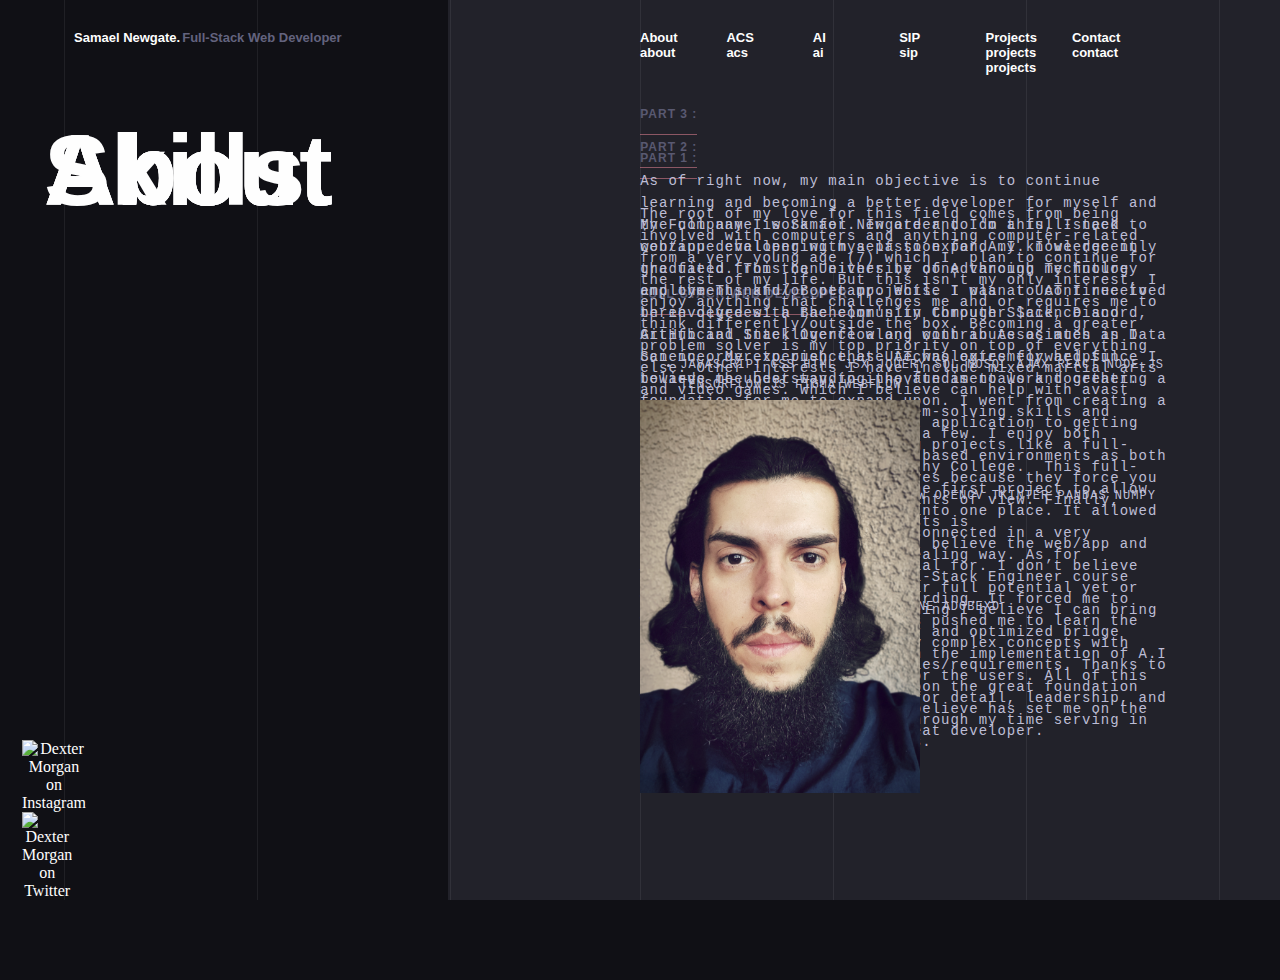
==== index.html @ 5f322eba "included portrait" ====
<!DOCTYPE html>
<!--  This site was created in Webflow. http://www.webflow.com  -->
<!--  Last Published: Tue Feb 18 2020 23:37:17 GMT+0000 (Coordinated Universal Time)  -->
<html data-wf-page="5e4ae31e409a2906c68fedc4" data-wf-site="5e4ae31e409a29417b8fedaf">
<head>
  <meta charset="utf-8">
  <title>About</title>
  <meta content="About" property="og:title">
  <meta content="width=device-width, initial-scale=1" name="viewport">
  <meta content="Webflow" name="generator">
  <link href="css/normalize.css" rel="stylesheet" type="text/css">
  <link href="css/webflow.css" rel="stylesheet" type="text/css">
  <link href="css/sip-portfolio-v1.webflow.css" rel="stylesheet" type="text/css">
  <script src="https://ajax.googleapis.com/ajax/libs/webfont/1.6.26/webfont.js" type="text/javascript"></script>
  <script type="text/javascript">WebFont.load({  google: {    families: ["Lato:100,100italic,300,300italic,400,400italic,700,700italic,900,900italic","Droid Sans:400,700","Inconsolata:400,700","Merriweather:300,300italic,400,400italic,700,700italic,900,900italic","Quicksand:300,regular,500,700","Kanit:regular,500,600,700,800,900"]  }});</script>
  <!-- [if lt IE 9]><script src="https://cdnjs.cloudflare.com/ajax/libs/html5shiv/3.7.3/html5shiv.min.js" type="text/javascript"></script><![endif] -->
  <script type="text/javascript">!function(o,c){var n=c.documentElement,t=" w-mod-";n.className+=t+"js",("ontouchstart"in o||o.DocumentTouch&&c instanceof DocumentTouch)&&(n.className+=t+"touch")}(window,document);</script>
  <link href="images/favicon.png" rel="shortcut icon" type="image/x-icon">
  <link href="images/webclip.png" rel="apple-touch-icon">
</head>
<body>
  <div class="mobile-navigation-wrapper">
    <div class="mobile-header">
      <div class="logo-text"><span class="logo-text-span"></span>Samael Newgate</div>
      <div class="mobile-nav-wrapper">
        <div class="menu-heading-wrapper">
          <div data-w-id="c833a7e4-02f0-eec0-d9ff-ecccfc388c14" class="menu-text">Menu<br>Close</div>
          <div data-w-id="c833a7e4-02f0-eec0-d9ff-ecccfc388c18" class="icon-bar-wrapper">
            <div class="icon-bar _1"></div>
            <div data-w-id="c833a7e4-02f0-eec0-d9ff-ecccfc388c1a" class="icon-bar _2"></div>
            <div class="icon-bar _3"></div>
          </div>
        </div>
      </div>
    </div>
    <div data-w-id="c833a7e4-02f0-eec0-d9ff-ecccfc388c1c" class="mobile-nav">
      <ul id="w-node-ecccfc388c1d-fc388c0d" class="mobile-ul w-list-unstyled">
        <li data-w-id="c833a7e4-02f0-eec0-d9ff-ecccfc388c21" class="mobile-li"><a href="index.html" class="mobile-nav-link w--current">About</a></li>
        <li class="mobile-li"><a href="old-home.html" class="mobile-nav-link">Projects</a></li>
        <li data-w-id="c833a7e4-02f0-eec0-d9ff-ecccfc388c24" class="mobile-li"><a href="contact.html" class="mobile-nav-link">Contact</a></li>
      </ul>
    </div>
  </div>
  <div data-w-id="5a981d93-2683-11e3-f0e1-9abe5ddc53b0" class="bg-dark"></div>
  <div class="header">
    <div class="logo">
      <div class="logo-text"><a href="old-home.html">Samael Newgate.<span class="logo-text-span">Full-Stack Web Developer</span></a></div>
    </div>
    <div class="nav">
      <div class="nav-item-width">
        <a href="index.html" class="nav-item w-inline-block w--current">
          <div class="nav-link">About<br>about</div>
        </a>
      </div>
      <div class="nav-item-width">
        <a href="acs.html" class="nav-item w-inline-block">
          <div class="nav-link">ACS <br>acs</div>
        </a>
      </div>
      <div class="nav-item-width">
        <a href="ai.html" class="nav-item w-inline-block">
          <div class="nav-link">AI<br>ai</div>
        </a>
      </div>
      <div class="nav-item-width">
        <a href="sip.html" class="nav-item w-inline-block">
          <div class="nav-link">SIP<br>sip</div>
        </a>
      </div>
      <div class="nav-item-width">
        <a href="projects.html" class="nav-item w-inline-block">
          <div class="nav-link">Projects<br>projects<br>projects</div>
        </a>
      </div>
      <div class="nav-item-width">
        <a href="contact.html" class="nav-item w-inline-block">
          <div class="nav-link">Contact<br>contact</div>
        </a>
      </div>
    </div>
  </div>
  <div class="flex-container-2">
    <div data-w-id="995d7651-2796-ded3-a4c4-e663a4718e78" class="flex-col-wide-border _1">
      <div class="social-icons"><a href="https://github.com/samnewga" target="_blank" class="social-link w-inline-block"><img src="images/github-white-icon.png" width="18" height="18" alt="Dexter Morgan on Instagram" class="social-icon"></a><a href="https://www.linkedin.com/in/samael-newgate-82244717b/" target="_blank" class="social-link w-inline-block"><img src="images/white-linkedin-icon.png" width="18" height="18" alt="Dexter Morgan on Twitter" class="social-icon"></a></div>
    </div>
    <div data-w-id="995d7651-2796-ded3-a4c4-e663a4718e7d" class="flex-col-wide-border"></div>
    <div data-w-id="995d7651-2796-ded3-a4c4-e663a4718e7e" class="flex-col-wide-border"></div>
  </div>
  <div class="flex-container">
    <div data-w-id="ffeeb604-f14f-6ff2-2240-3b60ed5a5cdc" class="flex-column-wide first"></div>
    <div data-w-id="ffeeb604-f14f-6ff2-2240-3b60ed5a5cdd" class="flex-column-wide"></div>
    <div data-w-id="ffeeb604-f14f-6ff2-2240-3b60ed5a5cde" class="flex-column-wide"></div>
    <div data-w-id="ffeeb604-f14f-6ff2-2240-3b60ed5a5cdf" class="flex-column-wide"></div>
    <div data-w-id="ffeeb604-f14f-6ff2-2240-3b60ed5a5ce0" class="flex-column-wide"></div>
    <div data-w-id="ffeeb604-f14f-6ff2-2240-3b60ed5a5ce1" class="flex-column-wide"></div>
    <div data-w-id="ffeeb604-f14f-6ff2-2240-3b60ed5a5ce2" class="flex-column-wide"></div>
    <div data-w-id="ffeeb604-f14f-6ff2-2240-3b60ed5a5ce3" class="flex-column-wide last"></div>
  </div>
  <div data-animation="cross" data-easing="ease-in-out" data-disable-swipe="1" data-duration="300" data-infinite="1" class="slider w-slider">
    <div class="w-slider-mask">
      <div class="slide w-slide">
        <div class="flex">
          <div class="main-heading-wrapper">
            <h1 class="main-heading">Skills</h1>
          </div>
          <div class="slice-wrapper">
            <div class="img-container-1">
              <div class="image11"></div>
            </div>
            <div class="img-container-2">
              <div class="image12"></div>
            </div>
            <div class="img-container-3">
              <div class="image13"></div>
            </div>
          </div>
          <div class="text-wrapper">
            <div class="details-wrapper">
              <h2 class="about-text-heading">FULL-STACK WEB DEVELOPER</h2>
              <ul class="about-list w-list-unstyled">
                <li class="list-item">javascript css html jsx jqUERY SQL NOSQL AJAX REACT NODE.JS TENSORFLOW.JS FIGMA WEBFLOW<span class="about-list-span"></span></li>
              </ul>
              <h2 class="about-text-heading">ARTIFICIAL INTELLIGENCE :</h2>
              <ul class="about-list w-list-unstyled">
                <li>python scikit-learn tensorflow opencv tkinter pandas numpy<span class="about-list-span"></span></li>
              </ul>
              <h2 class="about-text-heading">MOBILE APP DEVELOPER :</h2>
              <ul class="about-list w-list-unstyled">
                <li>flutter dart firebase firestone adobexd</li>
              </ul>
            </div>
          </div>
        </div>
      </div>
      <div class="slide w-slide">
        <div class="flex">
          <div class="main-heading-wrapper">
            <h1 class="main-heading">About</h1>
          </div>
          <div class="slice-wrapper">
            <div class="img-container-1">
              <div class="image21"></div>
            </div>
            <div class="img-container-2">
              <div class="image22"></div>
            </div>
            <div class="img-container-3">
              <div class="image23"></div>
            </div>
          </div>
          <div class="text-wrapper">
            <div class="details-wrapper">
              <h2 class="about-text-heading">PART 1 :</h2>
              <p class="details">My Full name is Samael Newgate and I&#x27;m a full-stack web/app developer with a passion for A.I. I&#x27;ve recently graduated from the University of Advancing Technology and the Thinkful Bootcamp. While I was at UAT I received three degrees: a Bachelor&#x27;s in Computer Science and Artificial Intelligence along with an Associates in Data Science. My experience at UAT was extremely helpful towards me understanding the fundamentals and creating a foundation for me to expand upon. I went from creating a very basic console log project application to getting the opportunity to work on big projects like a full-stack framework for a Neuropathy College.  This full-stack framework project was the first project to allow me to bring all my knowledge into one place. It allowed me to finally see everything connected in a very professional and visually appealing way. As for Thinkful, I completed the Full-Stack Engineer course which was challenging yet rewarding. It forced me to work at a very fast pace. This pushed me to learn the basic concepts along with very complex concepts with short deadlines and strict rules/requirements. Thanks to this, I was able to develop upon the great foundation UAT helped me create.Which I believe has set me on the perfect track to grow as a great developer.</p>
            </div>
            <div class="services-flex"></div>
          </div>
        </div>
      </div>
      <div class="slide w-slide">
        <div class="flex">
          <div class="main-heading-wrapper">
            <h1 class="main-heading">About</h1>
          </div>
          <div class="slice-wrapper">
            <div class="img-container-1">
              <div class="image31"></div>
            </div>
            <div class="img-container-2">
              <div class="image32"></div>
            </div>
            <div class="img-container-3">
              <div class="image33"></div>
            </div>
          </div>
          <div class="text-wrapper">
            <div class="details-wrapper">
              <h2 class="about-text-heading">PART 2 :</h2>
              <p class="details">The root of my love for this field comes from being involved with computers and anything computer-related from a very young age (7) which I  plan to continue for the rest of my life. But this isn&#x27;t my only interest, I enjoy anything that challenges me and or requires me to think differently/outside the box. Becoming a greater problem solver is my top priority on top of everything else. Other interests I have include mixed martial arts and video games. Which I believe can help with avast majority of things like problem-solving skills and decision making, just to name a few. I enjoy both individually working and team-based environments as both are equally important in my eyes because they force you to function from different points of view. Finally, another one of my main interests is innovation/uniqueness. Which I believe the web/app and A.I. field have a huge potential for. I don’t believe those fields have reached their full potential yet or are even close. This is something I believe I can bring to the table.Finding an easier and optimized bridge between websites and apps with the implementation of A.I to produce a better product for the users. All of this wrapped with great attention for detail, leadership, and professionalism I developed through my time serving in the United States Marine Corps. </p>
            </div>
            <div class="services-flex"></div>
          </div>
        </div>
      </div>
      <div class="slide w-slide">
        <div class="flex">
          <div class="main-heading-wrapper">
            <h1 class="main-heading">About</h1>
          </div>
          <div class="slice-wrapper">
            <div class="img-container-1">
              <div class="image41"></div>
            </div>
            <div class="img-container-2">
              <div class="image42"></div>
            </div>
            <div class="img-container-3">
              <div class="image43"></div>
            </div>
          </div>
          <div class="text-wrapper">
            <div class="details-wrapper">
              <h2 class="about-text-heading">PART 3 :</h2>
              <p class="details">As of right now, my main objective is to continue learning and becoming a better developer for myself and the company I work for. In order to do this, I need to continue challenging myself to expand my knowledge in the field. This can either be done through my future employments and/or pet projects. I plan to continue to be involved with the community through Slack, Discord, GitHub and Stack Overflow and contribute as much as I can in order to push these technologies forward since I believe the best way to innovate is to work together.</p><img src="images/INimagesmall.png" width="280" height="393" srcset="images/INimagesmall.png 500w, images/INimagesmall.png 777w" sizes="(max-width: 479px) 84vw, 280px" alt=""></div>
            <div class="services-flex"></div>
          </div>
        </div>
      </div>
    </div>
    <div style="-webkit-transform:translate3d(-30PX, 0PX, 0) scale3d(1, 1, 1) rotateX(0) rotateY(0) rotateZ(0) skew(0, 0);-moz-transform:translate3d(-30PX, 0PX, 0) scale3d(1, 1, 1) rotateX(0) rotateY(0) rotateZ(0) skew(0, 0);-ms-transform:translate3d(-30PX, 0PX, 0) scale3d(1, 1, 1) rotateX(0) rotateY(0) rotateZ(0) skew(0, 0);transform:translate3d(-30PX, 0PX, 0) scale3d(1, 1, 1) rotateX(0) rotateY(0) rotateZ(0) skew(0, 0);opacity:0" class="left-arrow w-slider-arrow-left">
      <div class="left-arrow-wrapper">
        <div class="left-icon"></div>
      </div>
    </div>
    <div style="-webkit-transform:translate3d(-30PX, 0, 0) scale3d(1, 1, 1) rotateX(0) rotateY(0) rotateZ(0) skew(0, 0);-moz-transform:translate3d(-30PX, 0, 0) scale3d(1, 1, 1) rotateX(0) rotateY(0) rotateZ(0) skew(0, 0);-ms-transform:translate3d(-30PX, 0, 0) scale3d(1, 1, 1) rotateX(0) rotateY(0) rotateZ(0) skew(0, 0);transform:translate3d(-30PX, 0, 0) scale3d(1, 1, 1) rotateX(0) rotateY(0) rotateZ(0) skew(0, 0);opacity:0" class="right-arrow w-slider-arrow-right">
      <div class="right-arrow-wrapper">
        <div class="right-icon"></div>
      </div>
    </div>
    <div class="slide-nav-2 w-slider-nav w-round"></div>
  </div>
  <script src="https://d3e54v103j8qbb.cloudfront.net/js/jquery-3.4.1.min.220afd743d.js" type="text/javascript" integrity="sha256-CSXorXvZcTkaix6Yvo6HppcZGetbYMGWSFlBw8HfCJo=" crossorigin="anonymous"></script>
  <script src="js/webflow.js" type="text/javascript"></script>
  <!-- [if lte IE 9]><script src="https://cdnjs.cloudflare.com/ajax/libs/placeholders/3.0.2/placeholders.min.js"></script><![endif] -->
</body>
</html>
---- css/sip-portfolio-v1.webflow.css ----
body {
  background-color: #101015;
}

h1 {
  font-family: Lato, sans-serif;
  color: #fefefe;
  font-size: 100px;
  line-height: 100px;
  font-weight: 900;
  letter-spacing: 0px;
}

h2 {
  margin-top: 0px;
  margin-bottom: 0px;
  font-family: 'Droid Sans', sans-serif;
  color: #bdbdd5;
  font-size: 0.75rem;
  line-height: 20px;
  font-weight: 700;
  letter-spacing: 1px;
}

h3 {
  margin-top: 3px;
  margin-bottom: 0px;
  font-family: 'Droid Sans', sans-serif;
  color: #595971;
  font-size: 0.625rem;
  line-height: 20px;
  font-weight: 700;
  letter-spacing: 1px;
}

h4 {
  display: inline-block;
  margin-top: 3px;
  margin-bottom: 0px;
  color: #595971;
  font-size: 0.625rem;
  line-height: 20px;
  font-weight: 700;
}

h5 {
  display: inline-block;
  font-family: Inconsolata, monospace;
  color: #bdbdd5;
  font-size: 14px;
  line-height: 20px;
  font-weight: 700;
}

p {
  margin-top: 50px;
  margin-bottom: 10px;
  font-family: Inconsolata, monospace;
  color: #bdbdd5;
  font-size: 14px;
  line-height: 22px;
  letter-spacing: 1px;
}

a {
  color: #fefefe;
  text-decoration: none;
}

ul {
  margin-top: 0px;
  margin-bottom: 10px;
  padding-left: 40px;
}

li {
  margin-bottom: 6px;
  font-family: Inconsolata, monospace;
  color: #bfbfd8;
  font-size: 12px;
  line-height: 20px;
  letter-spacing: 1px;
  text-transform: uppercase;
}

.flex-column-wide {
  position: relative;
  z-index: 0;
  width: 15%;
  -webkit-box-flex: 0;
  -webkit-flex: 0 0 15%;
  -ms-flex: 0 0 15%;
  flex: 0 0 15%;
  border-right: 1px solid hsla(0, 0%, 100%, 0.07);
  background-color: #22222a;
}

.flex-column-wide.first {
  -webkit-flex-basis: 5%;
  -ms-flex-preferred-size: 5%;
  flex-basis: 5%;
  border-right-color: hsla(0, 0%, 100%, 0.07);
  background-color: #22222a;
}

.flex-column-wide.last {
  -webkit-flex-basis: 5%;
  -ms-flex-preferred-size: 5%;
  flex-basis: 5%;
  border-right: 0px none transparent;
}

.utility-page-wrap {
  display: -webkit-box;
  display: -webkit-flex;
  display: -ms-flexbox;
  display: flex;
  width: 100vw;
  height: 100vh;
  max-height: 100%;
  max-width: 100%;
  -webkit-box-pack: center;
  -webkit-justify-content: center;
  -ms-flex-pack: center;
  justify-content: center;
  -webkit-box-align: center;
  -webkit-align-items: center;
  -ms-flex-align: center;
  align-items: center;
}

.utility-page-content {
  display: -webkit-box;
  display: -webkit-flex;
  display: -ms-flexbox;
  display: flex;
  width: 260px;
  -webkit-box-orient: vertical;
  -webkit-box-direction: normal;
  -webkit-flex-direction: column;
  -ms-flex-direction: column;
  flex-direction: column;
  text-align: center;
}

.social-icons {
  position: absolute;
  left: 0px;
  right: 0px;
  bottom: 0px;
  display: block;
  width: 20px;
  height: auto;
  margin-right: auto;
  margin-left: auto;
  text-align: center;
}

.social-icon {
  width: 30px;
  color: #fefefe;
}

.header {
  position: absolute;
  left: 0px;
  top: 0px;
  right: 0px;
  z-index: 10;
  display: -webkit-box;
  display: -webkit-flex;
  display: -ms-flexbox;
  display: flex;
  width: 90%;
  height: auto;
  margin-right: auto;
  margin-left: auto;
  padding-top: 30px;
  padding-bottom: 30px;
}

.logo {
  -webkit-flex-shrink: 0;
  -ms-flex-negative: 0;
  flex-shrink: 0;
  -webkit-flex-basis: 50%;
  -ms-flex-preferred-size: 50%;
  flex-basis: 50%;
}

.logo-text {
  margin-left: 10px;
  padding-left: 0px;
  font-family: Quicksand, sans-serif;
  color: #fff;
  font-size: 13px;
  font-weight: 700;
}

.nav {
  display: -webkit-box;
  display: -webkit-flex;
  display: -ms-flexbox;
  display: flex;
  -webkit-flex-shrink: 0;
  -ms-flex-negative: 0;
  flex-shrink: 0;
  -webkit-flex-basis: 50%;
  -ms-flex-preferred-size: 50%;
  flex-basis: 50%;
}

.nav-item {
  position: relative;
  z-index: 1;
  overflow: hidden;
  width: auto;
  height: 20px;
  -webkit-flex-shrink: 0;
  -ms-flex-negative: 0;
  flex-shrink: 0;
  -webkit-flex-basis: 33.33%;
  -ms-flex-preferred-size: 33.33%;
  flex-basis: 33.33%;
  text-decoration: none;
}

.nav-item.w--current {
  padding-right: 4.5px;
  color: #fefefe;
}

.nav-link {
  width: auto;
  height: 40px;
  font-family: Quicksand, sans-serif;
  color: #fefefe;
  font-size: 13px;
  font-weight: 700;
}

.logo-text-span {
  margin-left: 2px;
  color: #63637e;
}

.nav-item-width {
  -webkit-flex-shrink: 0;
  -ms-flex-negative: 0;
  flex-shrink: 0;
  -webkit-flex-basis: 15%;
  -ms-flex-preferred-size: 15%;
  flex-basis: 15%;
  -webkit-transform: skew(0deg, 0deg);
  -ms-transform: skew(0deg, 0deg);
  transform: skew(0deg, 0deg);
  -webkit-transition: opacity 200ms ease;
  transition: opacity 200ms ease;
}

.flex {
  position: absolute;
  left: 0px;
  top: 0px;
  right: 0px;
  display: -webkit-box;
  display: -webkit-flex;
  display: -ms-flexbox;
  display: flex;
  width: 90%;
  height: 100vh;
  margin-right: auto;
  margin-left: auto;
}

.slice-wrapper {
  position: relative;
  z-index: 2;
  display: -webkit-box;
  display: -webkit-flex;
  display: -ms-flexbox;
  display: flex;
  overflow: hidden;
  margin-top: 80px;
  -webkit-flex-shrink: 0;
  -ms-flex-negative: 0;
  flex-shrink: 0;
  -webkit-flex-basis: 41.67%;
  -ms-flex-preferred-size: 41.67%;
  flex-basis: 41.67%;
}

.text-wrapper {
  position: relative;
  display: -webkit-box;
  display: -webkit-flex;
  display: -ms-flexbox;
  display: flex;
  height: 100vh;
  -webkit-box-orient: vertical;
  -webkit-box-direction: normal;
  -webkit-flex-direction: column;
  -ms-flex-direction: column;
  flex-direction: column;
  -webkit-box-pack: center;
  -webkit-justify-content: center;
  -ms-flex-pack: center;
  justify-content: center;
  -webkit-box-align: start;
  -webkit-align-items: flex-start;
  -ms-flex-align: start;
  align-items: flex-start;
  -webkit-align-self: stretch;
  -ms-flex-item-align: stretch;
  align-self: stretch;
  -webkit-box-flex: 0;
  -webkit-flex: 0 0 63.73%;
  -ms-flex: 0 0 63.73%;
  flex: 0 0 63.73%;
}

.img-container-2 {
  position: relative;
  overflow: hidden;
  -webkit-flex-shrink: 0;
  -ms-flex-negative: 0;
  flex-shrink: 0;
  -webkit-flex-basis: 30%;
  -ms-flex-preferred-size: 30%;
  flex-basis: 30%;
}

.s1-img-slice-1 {
  position: absolute;
  left: -100%;
  top: 0px;
  bottom: 0px;
  width: 500%;
  height: 100vh;
  background-image: url('../images/4img_project_1.jpg');
  background-position: 0px 0px;
  background-size: cover;
  background-repeat: no-repeat;
}

.main-heading-wrapper {
  position: absolute;
  left: -20px;
  top: 80px;
  z-index: 3;
  display: -webkit-box;
  display: -webkit-flex;
  display: -ms-flexbox;
  display: flex;
  width: 500px;
  height: 100vh;
  -webkit-box-orient: vertical;
  -webkit-box-direction: normal;
  -webkit-flex-direction: column;
  -ms-flex-direction: column;
  flex-direction: column;
  -webkit-box-pack: center;
  -webkit-justify-content: center;
  -ms-flex-pack: center;
  justify-content: center;
  -webkit-box-align: center;
  -webkit-align-items: center;
  -ms-flex-align: center;
  align-items: center;
}

.main-heading {
  display: -webkit-box;
  display: -webkit-flex;
  display: -ms-flexbox;
  display: flex;
  width: 500px;
  margin-top: -144%;
  margin-bottom: 0px;
  font-family: Lato, sans-serif;
  color: #fefefe;
  font-size: 100px;
  line-height: 100px;
  font-weight: 900;
}

.details-wrapper {
  width: 533px;
  height: auto;
  margin-left: 13.1%;
}

.client-name-span {
  display: inline-block;
  -webkit-flex-basis: 160px;
  -ms-flex-preferred-size: 160px;
  flex-basis: 160px;
  color: #bdbdd5;
}

.project-type {
  font-family: 'Droid Sans', sans-serif;
  color: #595971;
  letter-spacing: 1px;
}

.client-name {
  font-family: 'Droid Sans', sans-serif;
  color: #595971;
  font-size: 0.625rem;
  letter-spacing: 1px;
}

.project-year {
  margin-top: 8%;
  font-family: 'Droid Sans', sans-serif;
  color: #bdbdd5;
  letter-spacing: 1px;
}

.arrow-on-hover-base {
  position: absolute;
  top: 0px;
  right: 0px;
  bottom: 0px;
  display: -webkit-box;
  display: -webkit-flex;
  display: -ms-flexbox;
  display: flex;
  overflow: hidden;
  width: 95px;
  height: 30px;
  -webkit-box-pack: center;
  -webkit-justify-content: center;
  -ms-flex-pack: center;
  justify-content: center;
  -webkit-box-align: center;
  -webkit-align-items: center;
  -ms-flex-align: center;
  align-items: center;
}

.link-text {
  position: absolute;
  left: 0px;
  top: 0px;
  bottom: 0px;
  display: block;
  width: 95px;
  height: 30px;
  background-color: #22222a;
  -webkit-transition: opacity 200ms ease;
  transition: opacity 200ms ease;
  font-family: 'Droid Sans', sans-serif;
  color: #d6cfcf;
  font-size: 13px;
  line-height: 27px;
  font-weight: 700;
}

.arrow-on-hover-clone {
  position: absolute;
  left: 0px;
  top: 0px;
  bottom: 0px;
  display: -webkit-box;
  display: -webkit-flex;
  display: -ms-flexbox;
  display: flex;
  width: 95px;
  height: 30px;
  -webkit-box-pack: center;
  -webkit-justify-content: center;
  -ms-flex-pack: center;
  justify-content: center;
  -webkit-box-align: center;
  -webkit-align-items: center;
  -ms-flex-align: center;
  align-items: center;
}

.arrow-base {
  position: absolute;
}

.details-link {
  position: relative;
  display: block;
  width: 190px;
  height: 30px;
  margin-top: 50px;
  font-size: 14px;
}

.details {
  margin-top: 15px;
  color: #bdbdd5;
  letter-spacing: 1px;
}

.flex-container {
  position: absolute;
  left: 0px;
  top: 0px;
  right: 0px;
  bottom: 0px;
  z-index: 0;
  display: -webkit-box;
  display: -webkit-flex;
  display: -ms-flexbox;
  display: flex;
  overflow: hidden;
  height: 100%;
  margin-right: auto;
  margin-left: auto;
  -webkit-box-pack: center;
  -webkit-justify-content: center;
  -ms-flex-pack: center;
  justify-content: center;
  -webkit-box-align: stretch;
  -webkit-align-items: stretch;
  -ms-flex-align: stretch;
  align-items: stretch;
  background-color: transparent;
}

.flex-container-2 {
  position: absolute;
  left: 0px;
  top: 0px;
  z-index: 3;
  display: -webkit-box;
  display: -webkit-flex;
  display: -ms-flexbox;
  display: flex;
  width: 35%;
  height: 100%;
  background-color: transparent;
}

.flex-col-wide-border {
  -webkit-flex-shrink: 0;
  -ms-flex-negative: 0;
  flex-shrink: 0;
  -webkit-flex-basis: 42.86%;
  -ms-flex-preferred-size: 42.86%;
  flex-basis: 42.86%;
  border-right: 1px solid hsla(0, 0%, 100%, 0.07);
  background-color: transparent;
}

.flex-col-wide-border._1 {
  position: relative;
  -webkit-flex-basis: 14.29%;
  -ms-flex-preferred-size: 14.29%;
  flex-basis: 14.29%;
  border-right-color: hsla(0, 0%, 100%, 0.07);
}

.bg-dark {
  position: absolute;
  left: 0px;
  top: 0px;
  z-index: 1;
  width: 35%;
  height: 100vh;
  background-color: #101015;
}

.details-bold {
  width: 100%;
  margin-top: 20px;
  font-family: Inconsolata, monospace;
  color: #bdbdd5;
  font-size: 14px;
  font-weight: 700;
}

.left-arrow {
  position: fixed;
  top: 0px;
  right: 5%;
  bottom: -87%;
  display: -webkit-box;
  display: -webkit-flex;
  display: -ms-flexbox;
  display: flex;
  width: 5%;
  height: 13%;
  margin-top: auto;
  margin-right: 0px;
  margin-bottom: auto;
  padding-top: 0px;
  padding-bottom: 0px;
  -webkit-box-orient: horizontal;
  -webkit-box-direction: normal;
  -webkit-flex-direction: row;
  -ms-flex-direction: row;
  flex-direction: row;
  -webkit-box-pack: center;
  -webkit-justify-content: center;
  -ms-flex-pack: center;
  justify-content: center;
  -webkit-box-align: center;
  -webkit-align-items: center;
  -ms-flex-align: center;
  align-items: center;
}

.right-arrow {
  position: fixed;
  top: 87%;
  right: 0%;
  bottom: 0px;
  display: -webkit-box;
  display: -webkit-flex;
  display: -ms-flexbox;
  display: flex;
  width: 5%;
  height: 13%;
  margin-top: auto;
  margin-bottom: auto;
  -webkit-box-pack: center;
  -webkit-justify-content: center;
  -ms-flex-pack: center;
  justify-content: center;
  -webkit-box-align: center;
  -webkit-align-items: center;
  -ms-flex-align: center;
  align-items: center;
}

.slider {
  z-index: 2;
  height: 100vh;
  background-color: transparent;
}

.mask {
  height: 100vh;
}

.slide-nav {
  position: absolute;
  right: 0px;
  bottom: 0px;
  display: none;
  overflow: hidden;
  width: 5%;
  height: 100vh;
  margin-top: 0px;
  margin-right: 0px;
  margin-bottom: 0px;
  -webkit-box-orient: vertical;
  -webkit-box-direction: normal;
  -webkit-flex-direction: column;
  -ms-flex-direction: column;
  flex-direction: column;
  -webkit-box-pack: center;
  -webkit-justify-content: center;
  -ms-flex-pack: center;
  justify-content: center;
  -webkit-box-align: start;
  -webkit-align-items: flex-start;
  -ms-flex-align: start;
  align-items: flex-start;
}

.s1-img-slice-2 {
  position: absolute;
  left: -200%;
  top: 0px;
  bottom: 0px;
  width: 500%;
  height: 100vh;
  background-image: url('../images/4img_project_1.jpg');
  background-position: 0px 0px;
  background-size: cover;
  background-repeat: no-repeat;
}

.s1-img-slice-3 {
  position: absolute;
  left: -300%;
  top: 0px;
  bottom: 0px;
  width: 500%;
  height: 100vh;
  background-image: url('../images/4img_project_1.jpg');
  background-position: 0px 0px;
  background-size: cover;
  background-repeat: no-repeat;
}

.sipimage11 {
  position: absolute;
  left: -100%;
  top: 0px;
  bottom: 0px;
  width: 500%;
  height: 100vh;
  background-image: url('../images/sipportfolio1.png');
  background-position: 0px 0px;
  background-size: cover;
  background-repeat: no-repeat;
}

.sipimage12 {
  position: absolute;
  left: -200%;
  top: 0px;
  bottom: 0px;
  width: 500%;
  height: 100vh;
  background-image: url('../images/sipportfolio1.png');
  background-position: 0px 0px;
  background-size: cover;
  background-repeat: no-repeat;
}

.sipimage13 {
  position: absolute;
  left: -300%;
  top: 0px;
  bottom: 0px;
  width: 500%;
  height: 100vh;
  background-image: url('../images/sipportfolio1.png');
  background-position: 0px 0px;
  background-size: cover;
  background-repeat: no-repeat;
}

.s3-img-slice-1 {
  position: absolute;
  left: -100%;
  top: 0px;
  bottom: 0px;
  width: 500%;
  height: 100vh;
  background-image: url('../images/4img_project_1.jpg');
  background-position: 0px 0px;
  background-size: cover;
  background-repeat: no-repeat;
}

.s3-img-slice-2 {
  position: absolute;
  left: -200%;
  top: 0px;
  bottom: 0px;
  width: 500%;
  height: 100vh;
  background-image: url('../images/4img_project_1.jpg');
  background-position: 0px 0px;
  background-size: cover;
  background-repeat: no-repeat;
}

.s3-img-slice-3 {
  position: absolute;
  left: -300%;
  top: 0px;
  bottom: 0px;
  width: 500%;
  height: 100vh;
  background-image: url('../images/4img_project_1.jpg');
  background-position: 0px 0px;
  background-size: cover;
  background-repeat: no-repeat;
}

.image21 {
  position: absolute;
  left: -100%;
  top: 0px;
  bottom: 0px;
  width: 500%;
  height: 100vh;
  background-image: url('../images/15img_contact_1.jpg');
  background-position: 0% 0%;
  background-repeat: no-repeat;
}

.image22 {
  position: absolute;
  left: -200%;
  top: 0px;
  bottom: 0px;
  width: 500%;
  height: 100vh;
  background-image: url('../images/15img_contact_1.jpg');
  background-position: 0px 0px;
  background-repeat: no-repeat;
}

.image23 {
  position: absolute;
  left: -300%;
  top: 0px;
  bottom: 0px;
  width: 500%;
  height: 100vh;
  background-image: url('../images/15img_contact_1.jpg');
  background-position: 0px 0px;
}

.services-flex {
  display: -webkit-box;
  display: -webkit-flex;
  display: -ms-flexbox;
  display: flex;
  width: 78.5%;
  margin-top: 10px;
  margin-left: 13.1%;
}

.servies-block-one {
  -webkit-flex-shrink: 0;
  -ms-flex-negative: 0;
  flex-shrink: 0;
  -webkit-flex-basis: 33.33%;
  -ms-flex-preferred-size: 33.33%;
  flex-basis: 33.33%;
  font-family: Inconsolata, monospace;
  color: #bdbdd5;
  font-size: 0.75rem;
  line-height: 25px;
  font-weight: 700;
  letter-spacing: 1px;
  text-transform: uppercase;
}

.slide-nav-2 {
  position: absolute;
  right: 0px;
  bottom: 0px;
  display: none;
  overflow: hidden;
  width: 5%;
  height: 100vh;
  margin-top: 0px;
  margin-right: 0px;
  -webkit-box-orient: vertical;
  -webkit-box-direction: normal;
  -webkit-flex-direction: column;
  -ms-flex-direction: column;
  flex-direction: column;
  -webkit-box-pack: center;
  -webkit-justify-content: center;
  -ms-flex-pack: center;
  justify-content: center;
  -webkit-box-align: start;
  -webkit-align-items: flex-start;
  -ms-flex-align: start;
  align-items: flex-start;
}

.image11 {
  position: absolute;
  left: -100%;
  top: 0px;
  bottom: 0px;
  width: 500%;
  height: 100vh;
  background-image: url('../images/13img_about_slide_2.jpg');
  background-position: 0px 0px;
  background-size: cover;
  background-repeat: no-repeat;
}

.image12 {
  position: absolute;
  left: -200%;
  top: 0px;
  bottom: 0px;
  width: 500%;
  height: 100vh;
  background-image: url('../images/13img_about_slide_2.jpg');
  background-position: 0px 0px;
  background-size: cover;
  background-repeat: no-repeat;
}

.image13 {
  position: absolute;
  left: -300%;
  top: 0px;
  bottom: 0px;
  width: 500%;
  height: 100vh;
  background-image: url('../images/13img_about_slide_2.jpg');
  background-position: 0px 0px;
  background-size: cover;
}

.about-list {
  margin-top: 20px;
  font-family: Merriweather, serif;
  color: #f68b9d;
}

.list-item {
  color: #bfbfd8;
}

.about-list-span {
  color: #fff;
}

.abt-s3-img-slice-1 {
  position: absolute;
  left: -100%;
  top: 0px;
  width: 500%;
  height: 100vh;
  background-image: url('../images/14img_about_slide_3.jpg');
  background-position: 0px 0px;
  background-size: cover;
  background-repeat: no-repeat;
}

.abt-s3-img-slice-2 {
  position: absolute;
  left: -200%;
  width: 500%;
  height: 100vh;
  background-image: url('../images/14img_about_slide_3.jpg');
  background-position: 0px 0px;
  background-size: cover;
  background-repeat: no-repeat;
}

.abt-s3-img-slice-3 {
  position: absolute;
  left: -300%;
  width: 500%;
  height: 100vh;
  background-image: url('../images/14img_about_slide_3.jpg');
  background-position: 0px 0px;
  background-size: cover;
  background-repeat: no-repeat;
}

.contact-img-slice-1 {
  position: absolute;
  left: -100%;
  top: 0px;
  bottom: 0px;
  width: 500%;
  height: 100vh;
  background-image: url('../images/15img_contact_1.jpg');
  background-position: 0px 0px;
  background-size: cover;
  background-repeat: no-repeat;
}

.contact-img-slice-2 {
  position: absolute;
  left: -200%;
  top: 0px;
  bottom: 0px;
  width: 500%;
  height: 100vh;
  background-image: url('../images/15img_contact_1.jpg');
  background-position: 0px 0px;
  background-size: cover;
  background-repeat: no-repeat;
}

.contact-img-slice-3 {
  position: absolute;
  left: -300%;
  top: 0px;
  bottom: 0px;
  width: 500%;
  height: 100vh;
  background-image: url('../images/15img_contact_1.jpg');
  background-position: 0px 0px;
  background-size: cover;
  background-repeat: no-repeat;
}

.email {
  display: inline-block;
  margin-top: 3px;
  margin-left: 220px;
  border-bottom: 1px dashed #63637e;
  font-family: 'Droid Sans', sans-serif;
  color: #d6cfcf;
  font-size: 1.2rem;
}

.s4-img-slice-1 {
  position: absolute;
  left: -100%;
  top: 0px;
  bottom: 0px;
  width: 500%;
  height: 100vh;
  background-image: url('../images/7img_project_4.jpg');
  background-position: 0px 0px;
  background-size: cover;
  background-repeat: no-repeat;
}

.s4-img-slice-2 {
  position: absolute;
  left: -200%;
  top: 0px;
  bottom: 0px;
  width: 500%;
  height: 100vh;
  background-image: url('../images/7img_project_4.jpg');
  background-position: 0px 0px;
  background-size: cover;
  background-repeat: no-repeat;
}

.s4-img-slice-3 {
  position: absolute;
  left: -300%;
  top: 0px;
  bottom: 0px;
  width: 500%;
  height: 100vh;
  background-image: url('../images/7img_project_4.jpg');
  background-position: 0px 0px;
  background-size: cover;
  background-repeat: no-repeat;
}

.s5-img-slice-1 {
  position: absolute;
  left: -100%;
  top: 0px;
  bottom: 0px;
  width: 500%;
  height: 100vh;
  background-image: url('../images/8img_project_5.jpg');
  background-position: 0px 0px;
  background-size: cover;
  background-repeat: no-repeat;
}

.s5-img-slice-2 {
  position: absolute;
  left: -200%;
  top: 0px;
  bottom: 0px;
  width: 500%;
  height: 100vh;
  background-image: url('../images/8img_project_5.jpg');
  background-position: 0px 0px;
  background-size: cover;
  background-repeat: no-repeat;
}

.s5-img-slice-3 {
  position: absolute;
  left: -300%;
  top: 0px;
  bottom: 0px;
  width: 500%;
  height: 100vh;
  background-image: url('../images/8img_project_5.jpg');
  background-position: 0px 0px;
  background-size: cover;
  background-repeat: no-repeat;
}

.mobile-header {
  display: -webkit-box;
  display: -webkit-flex;
  display: -ms-flexbox;
  display: flex;
}

.mobile-nav {
  position: absolute;
  left: 0px;
  top: 0px;
  bottom: 0px;
  display: -webkit-box;
  display: -webkit-flex;
  display: -ms-flexbox;
  display: flex;
  grid-auto-columns: 1fr;
  grid-column-gap: 16px;
  grid-row-gap: 16px;
  -ms-grid-columns: 1fr 1fr;
  grid-template-columns: 1fr 1fr;
  -ms-grid-rows: auto auto;
  grid-template-rows: auto auto;
}

.mobile-navigation-wrapper {
  display: none;
}

.left-icon {
  width: 10px;
  height: 16.667px;
  background-image: url('../images/10img_arrow_previous.svg');
  background-position: 50% 50%;
  background-size: cover;
  background-repeat: no-repeat;
}

.right-icon {
  width: 10px;
  height: 16.667px;
  margin-right: 0px;
  background-image: url('../images/11img_arrow_next.svg');
  background-position: 50% 50%;
  background-size: cover;
  background-repeat: no-repeat;
}

.left-arrow-wrapper {
  display: -webkit-box;
  display: -webkit-flex;
  display: -ms-flexbox;
  display: flex;
  width: 40px;
  height: 40px;
  -webkit-box-pack: center;
  -webkit-justify-content: center;
  -ms-flex-pack: center;
  justify-content: center;
  -webkit-box-align: center;
  -webkit-align-items: center;
  -ms-flex-align: center;
  align-items: center;
  border-style: solid;
  border-width: 1px;
  border-color: rgba(246, 139, 157, 0.15);
  -webkit-transition: padding 200ms ease-in-out;
  transition: padding 200ms ease-in-out;
}

.left-arrow-wrapper:hover {
  padding-right: 10px;
}

.right-arrow-wrapper {
  display: -webkit-box;
  display: -webkit-flex;
  display: -ms-flexbox;
  display: flex;
  width: 40px;
  height: 40px;
  -webkit-box-pack: center;
  -webkit-justify-content: center;
  -ms-flex-pack: center;
  justify-content: center;
  -webkit-box-align: center;
  -webkit-align-items: center;
  -ms-flex-align: center;
  align-items: center;
  border-style: solid;
  border-width: 1px;
  border-color: rgba(246, 139, 157, 0.15);
  -webkit-transition: padding 200ms ease-in-out;
  transition: padding 200ms ease-in-out;
}

.right-arrow-wrapper:hover {
  padding-left: 10px;
}

.social-link {
  margin-bottom: 30px;
}

.style-guide-h1 {
  display: block;
  margin-top: 40px;
  margin-bottom: 25px;
  font-family: Lato, sans-serif;
  color: #000;
  font-size: 100px;
  line-height: 100px;
  font-weight: 900;
  text-align: left;
}

.style-guide-h2 {
  display: block;
  margin-bottom: 25px;
  -webkit-box-flex: 0;
  -webkit-flex: 0 0 auto;
  -ms-flex: 0 0 auto;
  flex: 0 0 auto;
  font-family: 'Droid Sans', sans-serif;
  color: #000;
  line-height: 20px;
  text-align: left;
  letter-spacing: 1px;
}

.style-guide-h3 {
  display: block;
  margin-top: 0px;
  margin-bottom: 25px;
  font-family: 'Droid Sans', sans-serif;
  color: #000;
  line-height: 20px;
  font-weight: 700;
  text-align: left;
  letter-spacing: 1px;
}

.style-guide-h5 {
  display: block;
  margin-top: 0px;
  margin-bottom: 25px;
  font-family: Inconsolata, monospace;
  color: #000;
  font-size: 14px;
  line-height: 20px;
  font-weight: 700;
  text-align: left;
}

.style-guide-paragraph {
  display: block;
  width: 500px;
  margin-top: 0px;
  margin-bottom: 25px;
  color: #000;
  font-size: 14px;
  line-height: 22px;
  font-weight: 400;
  text-align: left;
  letter-spacing: 1px;
}

.style-guide-paragraph.one {
  width: 800px;
}

.style-guide-logo-and-nav {
  display: block;
  margin-top: 0px;
  margin-bottom: 0px;
  font-family: Quicksand, sans-serif;
  color: #000;
  font-size: 13px;
  line-height: 20px;
  font-weight: 700;
  text-align: left;
}

.style-guide-section {
  display: -webkit-box;
  display: -webkit-flex;
  display: -ms-flexbox;
  display: flex;
  width: 100%;
  min-height: 100vh;
  padding: 100px;
  -webkit-box-orient: vertical;
  -webkit-box-direction: normal;
  -webkit-flex-direction: column;
  -ms-flex-direction: column;
  flex-direction: column;
  -webkit-box-pack: start;
  -webkit-justify-content: flex-start;
  -ms-flex-pack: start;
  justify-content: flex-start;
  -webkit-box-align: start;
  -webkit-align-items: flex-start;
  -ms-flex-align: start;
  align-items: flex-start;
  background-color: #fff;
}

.style-guide-link {
  margin-bottom: 5px;
  font-family: Lato, sans-serif;
  color: #0460f0;
  font-size: 15px;
  text-align: left;
  text-decoration: underline;
}

.img-container-1 {
  position: relative;
  overflow: hidden;
  -webkit-flex-shrink: 0;
  -ms-flex-negative: 0;
  flex-shrink: 0;
  -webkit-flex-basis: 30%;
  -ms-flex-preferred-size: 30%;
  flex-basis: 30%;
}

.img-container-3 {
  position: relative;
  overflow: hidden;
  -webkit-flex-shrink: 0;
  -ms-flex-negative: 0;
  flex-shrink: 0;
  -webkit-flex-basis: 30%;
  -ms-flex-preferred-size: 30%;
  flex-basis: 30%;
}

.about-text-heading {
  display: inline-block;
  margin-top: 10px;
  margin-bottom: 20px;
  padding-bottom: 10px;
  border-bottom: 1px solid rgba(246, 139, 157, 0.5);
  font-family: 'Droid Sans', sans-serif;
  color: #595971;
  font-size: 0.75rem;
  font-weight: 700;
  letter-spacing: 1px;
}

.style-guide-main-text-wrapper {
  position: relative;
  width: 100%;
  margin-bottom: 35px;
  text-align: center;
}

.style-guide-main-text-wrapper._2 {
  margin-top: 70px;
  margin-bottom: 60px;
}

.separator {
  width: 100%;
  height: 1px;
  background-color: rgba(0, 0, 0, 0.15);
}

.style-guide-text {
  position: absolute;
  top: -10px;
  padding-right: 20px;
  background-color: #fff;
  font-family: Arial, 'Helvetica Neue', Helvetica, sans-serif;
  color: rgba(51, 51, 51, 0.6);
  font-size: 13px;
  font-weight: 500;
  letter-spacing: 2px;
  text-transform: uppercase;
}

.paragraph {
  width: 750px;
  margin-top: 0px;
  color: #000;
  font-size: 15px;
  line-height: 25px;
  text-align: left;
}

.flex-wrapper {
  position: relative;
  overflow: hidden;
  width: 100%;
  height: 100vh;
}

.bottom-banner {
  position: fixed;
  left: 0%;
  top: auto;
  right: 0%;
  bottom: 0%;
  z-index: 9;
  display: -webkit-box;
  display: -webkit-flex;
  display: -ms-flexbox;
  display: flex;
  height: 40px;
  -webkit-box-pack: center;
  -webkit-justify-content: center;
  -ms-flex-pack: center;
  justify-content: center;
  -webkit-box-align: center;
  -webkit-align-items: center;
  -ms-flex-align: center;
  align-items: center;
  background-color: #e6e7e8;
}

.banner-details {
  margin-top: 0px;
  margin-bottom: 0px;
  font-family: Lato, sans-serif;
  color: #666;
  font-size: 12px;
  text-align: left;
}

.banner-link {
  margin-right: 15px;
  margin-left: 15px;
  color: #333;
  font-weight: 700;
  text-decoration: none;
}

.banner-link:hover {
  text-decoration: underline;
}

.banner-link._2 {
  margin-left: 0px;
}

.banner-open-wrapper {
  position: fixed;
  left: 50%;
  top: auto;
  right: auto;
  bottom: 0%;
  z-index: 8;
  display: -webkit-box;
  display: -webkit-flex;
  display: -ms-flexbox;
  display: flex;
  height: 13%;
  -webkit-box-align: center;
  -webkit-align-items: center;
  -ms-flex-align: center;
  align-items: center;
}

.banner-open {
  display: -webkit-box;
  display: -webkit-flex;
  display: -ms-flexbox;
  display: flex;
  width: 40px;
  height: 40px;
  -webkit-box-pack: center;
  -webkit-justify-content: center;
  -ms-flex-pack: center;
  justify-content: center;
  -webkit-box-align: center;
  -webkit-align-items: center;
  -ms-flex-align: center;
  align-items: center;
  border-style: solid solid solid none;
  border-width: 1px;
  border-color: hsla(0, 0%, 100%, 0.07) hsla(0, 0%, 100%, 0.07) hsla(0, 0%, 100%, 0.07) rgba(246, 139, 157, 0.15);
  -webkit-transition: padding 200ms ease-in-out;
  transition: padding 200ms ease-in-out;
  cursor: pointer;
}

.banner-open:hover {
  padding-bottom: 10px;
}

.banner-open-icon {
  width: 10px;
  height: 16.667px;
  background-image: url('../images/10img_arrow_previous.svg');
  background-position: 50% 50%;
  background-size: cover;
  background-repeat: no-repeat;
  -webkit-transform: rotate(90deg);
  -ms-transform: rotate(90deg);
  transform: rotate(90deg);
}

.banner-close-image {
  cursor: pointer;
}

.servies-block-two {
  -webkit-flex-shrink: 0;
  -ms-flex-negative: 0;
  flex-shrink: 0;
  -webkit-flex-basis: 33.33%;
  -ms-flex-preferred-size: 33.33%;
  flex-basis: 33.33%;
  font-family: Inconsolata, monospace;
  color: #bdbdd5;
  font-size: 0.75rem;
  line-height: 25px;
  font-weight: 700;
  letter-spacing: 1px;
  text-transform: uppercase;
}

.servies-block-three {
  -webkit-flex-shrink: 0;
  -ms-flex-negative: 0;
  flex-shrink: 0;
  -webkit-flex-basis: 33.33%;
  -ms-flex-preferred-size: 33.33%;
  flex-basis: 33.33%;
  font-family: Inconsolata, monospace;
  color: #bdbdd5;
  font-size: 0.75rem;
  line-height: 25px;
  font-weight: 700;
  letter-spacing: 1px;
  text-transform: uppercase;
}

.color-wrapper {
  -webkit-box-flex: 0;
  -webkit-flex: 0 0 auto;
  -ms-flex: 0 0 auto;
  flex: 0 0 auto;
}

.color {
  width: 100%;
  height: 100px;
  margin-bottom: 25px;
  background-color: #101015;
}

.color._2 {
  background-color: #22222a;
}

.color._3 {
  background-color: hsla(0, 0%, 100%, 0.07);
}

.color._4 {
  background-color: #fefefe;
}

.color._5 {
  background-color: #bfbfd8;
}

.color._6 {
  background-color: #fff;
}

.color._7 {
  background-color: #63637e;
}

.color._8 {
  background-color: #d6cfcf;
}

.color._9 {
  background-color: #bdbdd5;
}

.color._10 {
  background-color: #595971;
}

.color._11 {
  background-color: rgba(246, 139, 157, 0.5);
}

.color._12 {
  background-color: hsla(0, 0%, 100%, 0.5);
}

.color._13 {
  background-color: rgba(246, 139, 157, 0.15);
}

.color._14 {
  background-color: #1c1d1d;
}

.columns {
  width: 100%;
  margin-bottom: 30px;
}

.color-description {
  display: block;
  margin-top: 0px;
  margin-bottom: 0px;
  font-family: Quicksand, sans-serif;
  color: #000;
  font-size: 13px;
  line-height: 20px;
  font-weight: 700;
  text-align: left;
}

.instructions-list-item {
  margin-bottom: 6px;
  color: #000;
  font-size: 14px;
}

.instructions-list {
  margin-top: 40px;
}

.instructions-list-item-link {
  display: inline;
  color: #000;
  font-size: 14px;
  text-transform: none;
}

.instructions-paragraph {
  display: block;
  width: 500px;
  margin-top: 0px;
  margin-bottom: 60px;
  color: #000;
  font-size: 14px;
  line-height: 22px;
  font-weight: 400;
  text-align: left;
  letter-spacing: 1px;
}

._404-image-slice-1 {
  position: absolute;
  left: -100%;
  top: 0px;
  bottom: 0px;
  width: 500%;
  height: 100vh;
  background-image: url('../images/19img_404.jpg');
  background-position: 0px 0px;
  background-size: cover;
  background-repeat: no-repeat;
}

._404-image-slice-2 {
  position: absolute;
  left: -200%;
  top: 0px;
  bottom: 0px;
  width: 500%;
  height: 100vh;
  background-image: url('../images/19img_404.jpg');
  background-position: 0px 0px;
  background-size: cover;
  background-repeat: no-repeat;
}

._404-image-slice-3 {
  position: absolute;
  left: -300%;
  top: 0px;
  bottom: 0px;
  width: 500%;
  height: 100vh;
  background-image: url('../images/19img_404.jpg');
  background-position: 0px 0px;
  background-size: cover;
  background-repeat: no-repeat;
}

.link {
  position: absolute;
  -webkit-transition: opacity 200ms ease;
  transition: opacity 200ms ease;
}

.image31 {
  position: absolute;
  left: -100%;
  top: 0px;
  bottom: 0px;
  width: 500%;
  height: 100vh;
  background-image: url('../images/14img_about_slide_3.jpg');
  background-position: 0% 0%;
  background-size: cover;
  background-repeat: no-repeat;
}

.image32 {
  position: absolute;
  left: -200%;
  top: 0px;
  bottom: 0px;
  width: 500%;
  height: 100vh;
  background-image: url('../images/14img_about_slide_3.jpg');
  background-position: 0px 0px;
  background-size: cover;
  background-repeat: no-repeat;
}

.abt-s1-img-slice-3-copy {
  position: absolute;
  left: -300%;
  top: 0px;
  bottom: 0px;
  width: 500%;
  height: 100vh;
  background-image: url('../images/14img_about_slide_3.jpg');
  background-position: 0px 0px;
  background-size: cover;
  background-repeat: no-repeat;
}

.image41 {
  position: absolute;
  left: -100%;
  top: 0px;
  bottom: 0px;
  width: 500%;
  height: 100vh;
  background-image: url('../images/19img_404.jpg');
  background-position: 0% 0%;
  background-size: cover;
  background-repeat: no-repeat;
}

.image42 {
  position: absolute;
  left: -200%;
  top: 0px;
  bottom: 0px;
  width: 500%;
  height: 100vh;
  background-image: url('../images/19img_404.jpg');
  background-position: 0px 0px;
  background-size: cover;
  background-repeat: no-repeat;
}

.image43 {
  position: absolute;
  left: -300%;
  top: 0px;
  bottom: 0px;
  width: 500%;
  height: 100vh;
  background-image: url('../images/19img_404.jpg');
  background-position: 0px 0px;
  background-size: cover;
  background-repeat: no-repeat;
}

.image51 {
  position: absolute;
  left: -100%;
  top: 0px;
  bottom: 0px;
  width: 500%;
  height: 100vh;
  background-image: url('../images/7img_project_4.jpg');
  background-position: 0px 0px;
  background-size: cover;
  background-repeat: no-repeat;
}

.image52 {
  position: absolute;
  left: -200%;
  top: 0px;
  bottom: 0px;
  width: 500%;
  height: 100vh;
  background-image: url('../images/7img_project_4.jpg');
  background-position: 0px 0px;
  background-size: cover;
  background-repeat: no-repeat;
}

.image53 {
  position: absolute;
  left: -300%;
  top: 0px;
  bottom: 0px;
  width: 500%;
  height: 100vh;
  background-image: url('../images/7img_project_4.jpg');
  background-position: 0px 0px;
  background-size: cover;
  background-repeat: no-repeat;
}

.image61 {
  position: absolute;
  left: -100%;
  top: 0px;
  bottom: 0px;
  width: 500%;
  height: 100vh;
  background-image: url('../images/5img_project_2.jpg');
  background-position: 0px 0px;
  background-size: cover;
  background-repeat: no-repeat;
}

.image62 {
  position: absolute;
  left: -200%;
  top: 0px;
  bottom: 0px;
  width: 500%;
  height: 100vh;
  background-image: url('../images/5img_project_2.jpg');
  background-position: 0px 0px;
  background-size: cover;
  background-repeat: no-repeat;
}

.image71 {
  position: absolute;
  left: -100%;
  top: 0px;
  bottom: 0px;
  width: 500%;
  height: 100vh;
  background-image: url('../images/4img_project_1.jpg');
  background-position: 0px 0px;
  background-size: cover;
  background-repeat: no-repeat;
}

.image72 {
  position: absolute;
  left: -200%;
  top: 0px;
  bottom: 0px;
  width: 500%;
  height: 100vh;
  background-image: url('../images/4img_project_1.jpg');
  background-position: 0px 0px;
  background-size: cover;
  background-repeat: no-repeat;
}

.image73 {
  position: absolute;
  left: -300%;
  top: 0px;
  bottom: 0px;
  width: 500%;
  height: 100vh;
  background-image: url('../images/4img_project_1.jpg');
  background-position: 0px 0px;
  background-size: cover;
  background-repeat: no-repeat;
}

.image33 {
  position: absolute;
  left: -300%;
  top: 0px;
  bottom: 0px;
  width: 500%;
  height: 100vh;
  background-image: url('../images/14img_about_slide_3.jpg');
  background-position: 0px 0px;
  background-size: cover;
  background-repeat: no-repeat;
}

.image633 {
  position: absolute;
  left: -200%;
  top: 0px;
  bottom: 0px;
  width: 500%;
  height: 100vh;
  background-image: url('../images/5img_project_2.jpg');
  background-position: 0px 0px;
  background-size: cover;
  background-repeat: no-repeat;
}

.image63fixed {
  position: absolute;
  left: -300%;
  top: 0px;
  bottom: 0px;
  width: 500%;
  height: 100vh;
  background-image: url('../images/5img_project_2.jpg');
  background-position: 0px 0px;
  background-size: cover;
}

.myimage11 {
  position: absolute;
  left: -100%;
  top: 0px;
  bottom: 0px;
  width: 500%;
  height: 100vh;
  background-image: url('../images/INimagesmall.png');
  background-position: 0% 0%;
  background-repeat: no-repeat;
}

.myimage122 {
  position: absolute;
  left: -200%;
  top: 0px;
  bottom: 0px;
  width: 500%;
  height: 100vh;
  background-image: url('../images/INimagesmall.png');
  background-position: 0px 0px;
  background-size: auto;
  background-repeat: no-repeat;
}

.myimage13 {
  position: absolute;
  left: -300%;
  top: 0px;
  bottom: 0px;
  width: 500%;
  height: 100vh;
  background-image: url('../images/INimagesmall.png');
  background-position: 0px 0px;
  background-size: 100px;
  background-repeat: repeat;
}

@media screen and (max-width: 991px) {
  .flex-column-wide {
    height: 100%;
  }
  .social-icons {
    display: none;
  }
  .social-icon {
    width: 18px;
    height: 18px;
    background-image: url('../images/1ico_instagram.svg');
    background-position: 50% 50%;
    background-size: cover;
    background-repeat: no-repeat;
  }
  .header {
    display: none;
  }
  .logo-text {
    -webkit-flex-shrink: 0;
    -ms-flex-negative: 0;
    flex-shrink: 0;
    -webkit-flex-basis: 50%;
    -ms-flex-preferred-size: 50%;
    flex-basis: 50%;
  }
  .s1-img-slice-1 {
    left: -250%;
  }
  .main-heading-wrapper {
    width: 363px;
  }
  .main-heading {
    width: 354px;
    font-size: 60px;
    line-height: 60px;
  }
  .details-wrapper {
    width: 70%;
  }
  .arrow-on-hover-base {
    display: none;
  }
  .arrow-on-hover-clone {
    display: none;
  }
  .flex-container {
    left: 0px;
    top: 0px;
    right: 0px;
    bottom: 0px;
    overflow: visible;
    height: auto;
    margin-right: 0px;
    margin-left: 0px;
    -webkit-box-orient: horizontal;
    -webkit-box-direction: normal;
    -webkit-flex-direction: row;
    -ms-flex-direction: row;
    flex-direction: row;
    -webkit-box-pack: start;
    -webkit-justify-content: flex-start;
    -ms-flex-pack: start;
    justify-content: flex-start;
    -webkit-flex-wrap: nowrap;
    -ms-flex-wrap: nowrap;
    flex-wrap: nowrap;
    -webkit-box-align: stretch;
    -webkit-align-items: stretch;
    -ms-flex-align: stretch;
    align-items: stretch;
  }
  .flex-container-2 {
    position: fixed;
    display: -webkit-box;
    display: -webkit-flex;
    display: -ms-flexbox;
    display: flex;
  }
  .s1-img-slice-2 {
    left: -350%;
  }
  .s1-img-slice-3 {
    left: -450%;
  }
  .sipimage11 {
    left: -250%;
  }
  .sipimage12 {
    left: -350%;
  }
  .sipimage13 {
    left: -450%;
  }
  .s3-img-slice-1 {
    left: -250%;
  }
  .s3-img-slice-2 {
    left: -350%;
  }
  .s3-img-slice-3 {
    left: -450%;
  }
  .image21 {
    left: -250%;
    background-image: url('../images/15img_contact_1.jpg');
  }
  .image22 {
    left: -350%;
    background-image: url('../images/15img_contact_1.jpg');
  }
  .image23 {
    left: -450%;
    background-image: url('../images/15img_contact_1.jpg');
  }
  .image11 {
    left: -250%;
  }
  .image12 {
    left: -350%;
  }
  .image13 {
    left: -450%;
  }
  .about-list {
    overflow: hidden;
    width: 100%;
    margin-bottom: 0px;
    padding-left: 0px;
    -webkit-box-orient: vertical;
    -webkit-box-direction: normal;
    -webkit-flex-direction: column;
    -ms-flex-direction: column;
    flex-direction: column;
    -webkit-box-flex: 0;
    -webkit-flex: 0 0 auto;
    -ms-flex: 0 0 auto;
    flex: 0 0 auto;
    line-height: 20px;
  }
  .abt-s3-img-slice-1 {
    left: -250%;
  }
  .abt-s3-img-slice-2 {
    left: -350%;
  }
  .abt-s3-img-slice-3 {
    left: -450%;
  }
  .contact-img-slice-1 {
    left: -250%;
    background-image: url('../images/15img_contact.jpg');
  }
  .contact-img-slice-2 {
    left: -350%;
    background-image: url('../images/15img_contact.jpg');
  }
  .contact-img-slice-3 {
    left: -450%;
    background-image: url('../images/15img_contact.jpg');
  }
  .email {
    position: static;
    margin-left: 100px;
  }
  .s4-img-slice-1 {
    left: -250%;
  }
  .s4-img-slice-2 {
    left: -350%;
  }
  .s4-img-slice-3 {
    left: -450%;
  }
  .s5-img-slice-1 {
    left: -250%;
  }
  .s5-img-slice-2 {
    left: -350%;
  }
  .s5-img-slice-3 {
    left: -450%;
  }
  .mobile-header {
    position: absolute;
    left: 0px;
    top: 0px;
    right: 0px;
    z-index: 9999;
    display: -webkit-box;
    display: -webkit-flex;
    display: -ms-flexbox;
    display: flex;
    width: 90%;
    margin-right: auto;
    margin-left: auto;
    padding-top: 30px;
    padding-bottom: 30px;
  }
  .mobile-nav-wrapper {
    width: 50%;
  }
  .menu-heading-wrapper {
    position: relative;
    display: -webkit-box;
    display: -webkit-flex;
    display: -ms-flexbox;
    display: flex;
    overflow: hidden;
    width: 73px;
    height: 17px;
    float: right;
    -webkit-box-align: center;
    -webkit-align-items: center;
    -ms-flex-align: center;
    align-items: center;
    cursor: pointer;
  }
  .menu-text {
    position: relative;
    z-index: 1;
    display: inline-block;
    width: 50px;
    margin-top: 19px;
    background-color: transparent;
    font-family: Quicksand, sans-serif;
    color: #fff;
    line-height: 20px;
    font-weight: 500;
  }
  .icon-bar {
    width: 100%;
    height: 1px;
    margin-top: 5px;
    background-color: #fff;
  }
  .icon-bar._1 {
    width: 20px;
    margin-top: 0px;
  }
  .icon-bar._2 {
    width: 23px;
  }
  .icon-bar._3 {
    width: 20px;
  }
  .icon-bar-wrapper {
    position: absolute;
    top: 0px;
    right: 0px;
    bottom: 0px;
    display: -webkit-box;
    display: -webkit-flex;
    display: -ms-flexbox;
    display: flex;
    overflow: hidden;
    width: 23px;
    height: 17px;
    -webkit-box-orient: vertical;
    -webkit-box-direction: normal;
    -webkit-flex-direction: column;
    -ms-flex-direction: column;
    flex-direction: column;
    -webkit-box-pack: center;
    -webkit-justify-content: center;
    -ms-flex-pack: center;
    justify-content: center;
    -webkit-box-align: end;
    -webkit-align-items: flex-end;
    -ms-flex-align: end;
    align-items: flex-end;
  }
  .mobile-nav {
    position: absolute;
    left: -100%;
    top: 0px;
    bottom: 0px;
    z-index: 12;
    display: -webkit-box;
    display: -webkit-flex;
    display: -ms-flexbox;
    display: flex;
    overflow: hidden;
    width: 100%;
    height: 100vh;
    -webkit-box-orient: vertical;
    -webkit-box-direction: normal;
    -webkit-flex-direction: column;
    -ms-flex-direction: column;
    flex-direction: column;
    -webkit-box-pack: center;
    -webkit-justify-content: center;
    -ms-flex-pack: center;
    justify-content: center;
    -webkit-box-align: start;
    -webkit-align-items: flex-start;
    -ms-flex-align: start;
    align-items: flex-start;
    background-color: #1c1d1d;
  }
  .mobile-ul {
    margin-left: 38px;
  }
  .mobile-li {
    padding-top: 30px;
    padding-bottom: 30px;
    font-family: Lato, sans-serif;
    color: #fdfdff;
    font-size: 3.5rem;
    line-height: 30px;
    font-weight: 700;
    text-transform: none;
  }
  .mobile-social-wrapper {
    position: absolute;
    left: 0px;
    right: 0px;
    bottom: 0px;
    display: -webkit-box;
    display: -webkit-flex;
    display: -ms-flexbox;
    display: flex;
    width: 100%;
    padding-top: 30px;
    padding-bottom: 30px;
    -webkit-box-pack: center;
    -webkit-justify-content: center;
    -ms-flex-pack: center;
    justify-content: center;
    -webkit-box-align: center;
    -webkit-align-items: center;
    -ms-flex-align: center;
    align-items: center;
  }
  .mobile-navigation-wrapper {
    position: absolute;
    left: 0%;
    top: 0%;
    right: 0%;
    bottom: 0%;
    display: -webkit-box;
    display: -webkit-flex;
    display: -ms-flexbox;
    display: flex;
  }
  .left-arrow-wrapper {
    border-right-style: none;
  }
  .right-arrow-wrapper {
    border-left-style: none;
  }
  .social-icon-wrapper {
    display: -webkit-box;
    display: -webkit-flex;
    display: -ms-flexbox;
    display: flex;
    -webkit-box-pack: center;
    -webkit-justify-content: center;
    -ms-flex-pack: center;
    justify-content: center;
    -webkit-box-align: center;
    -webkit-align-items: center;
    -ms-flex-align: center;
    align-items: center;
    -webkit-box-flex: 1;
    -webkit-flex: 1;
    -ms-flex: 1;
    flex: 1;
  }
  .style-guide-h1 {
    font-size: 70px;
    line-height: 70px;
  }
  .style-guide-paragraph.one {
    width: 100%;
  }
  .style-guide-link {
    text-align: left;
  }
  .about-text-heading {
    display: inline-block;
    margin-top: 20px;
    margin-bottom: 10px;
    border-bottom-color: rgba(246, 139, 157, 0.5);
    color: #595971;
    line-height: 15px;
  }
  .paragraph {
    width: auto;
    line-height: 25px;
  }
  .flex-wrapper {
    position: relative;
    width: auto;
  }
  .banner-open {
    border-right-style: solid;
  }
  .color-wrapper {
    margin-bottom: 30px;
  }
  .columns {
    margin-bottom: 0px;
  }
  ._404-image-slice-1 {
    left: -250%;
    background-image: url('../images/19img_404.jpg');
    background-size: cover;
  }
  ._404-image-slice-2 {
    left: -350%;
    background-image: url('../images/19img_404.jpg');
    background-size: cover;
  }
  ._404-image-slice-3 {
    left: -450%;
    background-image: url('../images/19img_404.jpg');
    background-size: cover;
  }
  .image31 {
    left: -250%;
    background-image: url('../images/14img_about_slide_3.jpg');
  }
  .image32 {
    left: -350%;
    background-image: url('../images/14img_about_slide_3.jpg');
  }
  .abt-s1-img-slice-3-copy {
    left: -450%;
    background-image: url('../images/12img_about-slide_1.jpg');
  }
  .image41 {
    left: -250%;
    background-image: url('../images/19img_404.jpg');
  }
  .image42 {
    left: -350%;
    background-image: url('../images/19img_404.jpg');
  }
  .image43 {
    left: -450%;
    background-image: url('../images/19img_404.jpg');
  }
  .image51 {
    left: -250%;
  }
  .image52 {
    left: -350%;
  }
  .image53 {
    left: -450%;
  }
  .image61 {
    left: -250%;
  }
  .image62 {
    left: -350%;
  }
  .image71 {
    left: -250%;
  }
  .image72 {
    left: -350%;
  }
  .image73 {
    left: -450%;
  }
  .image33 {
    left: -450%;
    background-image: url('../images/14img_about_slide_3.jpg');
  }
  .image633 {
    left: -350%;
  }
  .image63fixed {
    left: -450%;
  }
  .myimage11 {
    left: -250%;
    background-image: url('../images/INimagesmall.png');
  }
  .myimage122 {
    left: -350%;
    background-image: url('../images/INimagesmall.png');
  }
  .myimage13 {
    left: -450%;
    background-image: url('../images/INimagesmall.png');
  }
}

@media screen and (max-width: 767px) {
  .flex {
    position: relative;
    width: 100%;
  }
  .slice-wrapper {
    margin-top: 0px;
    -webkit-flex-basis: 100%;
    -ms-flex-preferred-size: 100%;
    flex-basis: 100%;
  }
  .text-wrapper {
    position: absolute;
    display: -webkit-box;
    display: -webkit-flex;
    display: -ms-flexbox;
    display: flex;
    overflow: scroll;
    height: 50vh;
    margin-top: 150px;
    -webkit-box-pack: start;
    -webkit-justify-content: flex-start;
    -ms-flex-pack: start;
    justify-content: flex-start;
  }
  .s1-img-slice-1 {
    left: -100%;
  }
  .main-heading-wrapper {
    left: 0px;
    top: 0px;
    display: block;
    width: 100%;
    height: 100%;
    -webkit-box-orient: horizontal;
    -webkit-box-direction: normal;
    -webkit-flex-direction: row;
    -ms-flex-direction: row;
    flex-direction: row;
    -webkit-box-pack: center;
    -webkit-justify-content: center;
    -ms-flex-pack: center;
    justify-content: center;
    -webkit-box-align: center;
    -webkit-align-items: center;
    -ms-flex-align: center;
    align-items: center;
  }
  .main-heading {
    position: absolute;
    left: 25px;
    top: 18%;
    display: block;
    width: 80%;
    margin-top: 0%;
    -webkit-box-align: center;
    -webkit-align-items: center;
    -ms-flex-align: center;
    align-items: center;
    font-size: 40px;
    line-height: 40px;
  }
  .details-wrapper {
    position: relative;
    z-index: 9;
    display: block;
    overflow: visible;
    width: 90%;
    margin-top: 0px;
    margin-right: auto;
    margin-left: 25px;
    -webkit-box-flex: 0;
    -webkit-flex: 0 auto;
    -ms-flex: 0 auto;
    flex: 0 auto;
  }
  .project-type {
    display: none;
  }
  .client-name {
    display: none;
  }
  .project-year {
    display: none;
  }
  .arrow-on-hover-base {
    display: none;
  }
  .link-text {
    display: block;
    margin-bottom: 20px;
    background-color: transparent;
    text-decoration: underline;
  }
  .arrow-on-hover-clone {
    display: none;
  }
  .details-link {
    display: block;
    margin-top: 15px;
  }
  .details {
    color: #fff;
  }
  .flex-container-2 {
    display: none;
  }
  .details-bold {
    display: block;
    margin-top: 20px;
    color: #fff;
  }
  .left-arrow {
    position: fixed;
    left: auto;
    top: auto;
    right: 95px;
    bottom: 20px;
    display: -webkit-box;
    display: -webkit-flex;
    display: -ms-flexbox;
    display: flex;
    width: auto;
    height: auto;
    margin-top: auto;
    margin-bottom: 0px;
    -webkit-box-align: center;
    -webkit-align-items: center;
    -ms-flex-align: center;
    align-items: center;
    -webkit-transform: none;
    -ms-transform: none;
    transform: none;
  }
  .right-arrow {
    position: fixed;
    top: auto;
    right: 25px;
    bottom: 20px;
    width: auto;
    height: auto;
    margin-top: auto;
    margin-bottom: 0px;
    -webkit-box-orient: horizontal;
    -webkit-box-direction: normal;
    -webkit-flex-direction: row;
    -ms-flex-direction: row;
    flex-direction: row;
  }
  .slide-nav {
    left: 0px;
    right: auto;
    bottom: 0px;
    display: none;
    overflow: hidden;
    width: 100%;
    height: auto;
  }
  .s1-img-slice-2 {
    left: -200%;
  }
  .s1-img-slice-3 {
    left: -300%;
  }
  .sipimage11 {
    left: -100%;
  }
  .sipimage12 {
    left: -200%;
  }
  .sipimage13 {
    left: -300%;
  }
  .s3-img-slice-1 {
    left: -100%;
  }
  .s3-img-slice-2 {
    left: -200%;
  }
  .s3-img-slice-3 {
    left: -300%;
  }
  .image21 {
    left: -100%;
  }
  .image22 {
    left: -200%;
  }
  .image23 {
    left: -300%;
  }
  .services-flex {
    position: relative;
    z-index: 4;
    width: 90%;
    height: auto;
    margin-bottom: 30px;
    margin-left: 25px;
    -webkit-flex-shrink: 0;
    -ms-flex-negative: 0;
    flex-shrink: 0;
  }
  .image11 {
    left: -100%;
  }
  .image12 {
    left: -200%;
  }
  .image13 {
    left: -300%;
  }
  .about-list {
    margin-bottom: 20px;
  }
  .abt-s3-img-slice-1 {
    left: -100%;
  }
  .abt-s3-img-slice-2 {
    left: -200%;
  }
  .abt-s3-img-slice-3 {
    left: -300%;
  }
  .email {
    display: inline-block;
    margin-bottom: 20px;
    margin-left: 100px;
  }
  .s4-img-slice-1 {
    left: -100%;
  }
  .s4-img-slice-2 {
    left: -200%;
  }
  .s4-img-slice-3 {
    left: -300%;
  }
  .s5-img-slice-1 {
    left: -100%;
  }
  .s5-img-slice-2 {
    left: -200%;
  }
  .s5-img-slice-3 {
    left: -300%;
  }
  .mobile-header {
    display: -webkit-box;
    display: -webkit-flex;
    display: -ms-flexbox;
    display: flex;
  }
  .mobile-nav {
    z-index: 99;
    display: -webkit-box;
    display: -webkit-flex;
    display: -ms-flexbox;
    display: flex;
  }
  .mobile-li {
    padding-top: 15px;
    padding-bottom: 15px;
    font-size: 3rem;
  }
  .mobile-navigation-wrapper {
    display: -webkit-box;
    display: -webkit-flex;
    display: -ms-flexbox;
    display: flex;
  }
  .left-arrow-wrapper {
    width: 40px;
    padding-top: 0px;
    padding-bottom: 0px;
    border-style: solid;
    border-color: hsla(0, 0%, 100%, 0.5);
  }
  .right-arrow-wrapper {
    width: 40px;
    padding-top: 0px;
    padding-bottom: 0px;
    border-style: solid;
    border-color: hsla(0, 0%, 100%, 0.5);
  }
  .style-guide-h1 {
    font-size: 40px;
    line-height: 40px;
  }
  .style-guide-paragraph {
    width: 100%;
    font-size: 12px;
  }
  .style-guide-logo-and-nav {
    margin-bottom: 25px;
  }
  .style-guide-section {
    padding: 100px 35px;
  }
  .about-text-heading {
    display: inline-block;
    color: #fff;
  }
  .paragraph {
    line-height: 22px;
  }
  .banner-open-wrapper {
    left: 25px;
    bottom: 20px;
    height: auto;
  }
  .banner-open {
    width: 40px;
    padding-top: 0px;
    padding-bottom: 0px;
    border-style: solid;
    border-color: hsla(0, 0%, 100%, 0.5);
  }
  .color-description {
    margin-bottom: 25px;
  }
  .instructions-paragraph {
    width: 100%;
    font-size: 12px;
  }
  .image31 {
    left: -100%;
  }
  .image32 {
    left: -200%;
  }
  .abt-s1-img-slice-3-copy {
    left: -300%;
  }
  .image41 {
    left: -100%;
  }
  .image42 {
    left: -200%;
  }
  .image43 {
    left: -300%;
  }
  .image51 {
    left: -100%;
  }
  .image52 {
    left: -200%;
  }
  .image53 {
    left: -300%;
  }
  .image61 {
    left: -100%;
  }
  .image62 {
    left: -200%;
  }
  .image71 {
    left: -100%;
  }
  .image72 {
    left: -200%;
  }
  .image73 {
    left: -300%;
  }
  .image33 {
    left: -300%;
  }
  .image633 {
    left: -200%;
  }
  .image63fixed {
    left: -300%;
  }
  .myimage11 {
    left: -100%;
  }
  .myimage122 {
    left: -200%;
  }
  .myimage13 {
    left: -300%;
  }
}

@media screen and (max-width: 479px) {
  .text-wrapper {
    overflow: scroll;
    margin-top: 200px;
  }
  .main-heading {
    top: 15%;
    width: 179px;
    margin-top: 0%;
    margin-left: 0px;
    font-size: 30px;
    line-height: 30px;
  }
  .link-text {
    display: inline-block;
  }
  .details {
    margin-left: 0px;
    font-size: 12px;
    line-height: 17px;
  }
  .details-bold {
    margin-top: 0px;
    margin-left: 0px;
    line-height: 17px;
  }
  .image21 {
    background-image: url('../images/15img_contact_1.jpg');
  }
  .image22 {
    background-image: url('../images/15img_contact_1.jpg');
  }
  .image23 {
    background-image: url('../images/15img_contact_1.jpg');
  }
  .services-flex {
    margin-left: 25px;
    -webkit-box-orient: vertical;
    -webkit-box-direction: normal;
    -webkit-flex-direction: column;
    -ms-flex-direction: column;
    flex-direction: column;
    -webkit-box-pack: start;
    -webkit-justify-content: flex-start;
    -ms-flex-pack: start;
    justify-content: flex-start;
    -webkit-box-align: start;
    -webkit-align-items: flex-start;
    -ms-flex-align: start;
    align-items: flex-start;
    -webkit-flex-shrink: 0;
    -ms-flex-negative: 0;
    flex-shrink: 0;
  }
  .slide-nav-2 {
    overflow: hidden;
  }
  .image11 {
    background-image: url('../images/13img_about_slide_2.jpg');
  }
  .email {
    position: absolute;
    left: 0px;
    top: 40px;
    display: block;
    margin-left: 0px;
    font-size: 0.9rem;
  }
  .mobile-header {
    display: -webkit-box;
    display: -webkit-flex;
    display: -ms-flexbox;
    display: flex;
  }
  .mobile-nav {
    display: -webkit-box;
    display: -webkit-flex;
    display: -ms-flexbox;
    display: flex;
  }
  .mobile-li {
    padding-top: 30px;
    padding-bottom: 30px;
    font-size: 3.5rem;
  }
  .mobile-navigation-wrapper {
    display: -webkit-box;
    display: -webkit-flex;
    display: -ms-flexbox;
    display: flex;
  }
  .style-guide-h1 {
    font-size: 30px;
    line-height: 30px;
  }
  .style-guide-section {
    padding: 100px 21px;
  }
  .style-guide-text {
    font-size: 10px;
  }
  .paragraph {
    font-size: 12px;
    line-height: 20px;
  }
  .bottom-banner {
    height: auto;
    padding: 15px 30px;
    -webkit-box-align: start;
    -webkit-align-items: flex-start;
    -ms-flex-align: start;
    align-items: flex-start;
  }
  .image31 {
    background-image: url('../images/14img_about_slide_3.jpg');
  }
  .image32 {
    background-image: url('../images/14img_about_slide_3.jpg');
  }
  .image41 {
    background-image: url('../images/19img_404.jpg');
  }
  .image42 {
    background-image: url('../images/19img_404.jpg');
  }
  .image43 {
    background-image: url('../images/19img_404.jpg');
  }
  .image33 {
    background-image: url('../images/14img_about_slide_3.jpg');
  }
  .image {
    background-image: url('../images/github-white-icon.png');
    background-position: 0px 0px;
    background-size: 125px;
  }
  .myimage11 {
    background-image: url('../images/15img_contact_1.jpg');
  }
  .myimage122 {
    background-image: url('../images/15img_contact_1.jpg');
  }
  .myimage13 {
    background-image: url('../images/15img_contact_1.jpg');
  }
}

#w-node-ecccfc388c1d-fc388c0d {
  -ms-grid-column: 1;
  grid-column-start: 1;
  -ms-grid-column-span: 1;
  grid-column-end: 2;
  -ms-grid-row: 1;
  grid-row-start: 1;
  -ms-grid-row-span: 1;
  grid-row-end: 2;
}

@font-face {
  font-family: 'Fontawesome webfont';
  src: url('../fonts/fontawesome-webfont.woff2') format('woff2'), url('../fonts/fontawesome-webfont.eot') format('embedded-opentype'), url('../fonts/fontawesome-webfont.woff') format('woff'), url('../fonts/fontawesome-webfont.ttf') format('truetype'), url('../fonts/fontawesome-webfont.svg') format('svg');
  font-weight: 400;
  font-style: normal;
}
@font-face {
  font-family: 'Fontawesome';
  src: url('../fonts/FontAwesome.otf') format('opentype');
  font-weight: 400;
  font-style: normal;
}
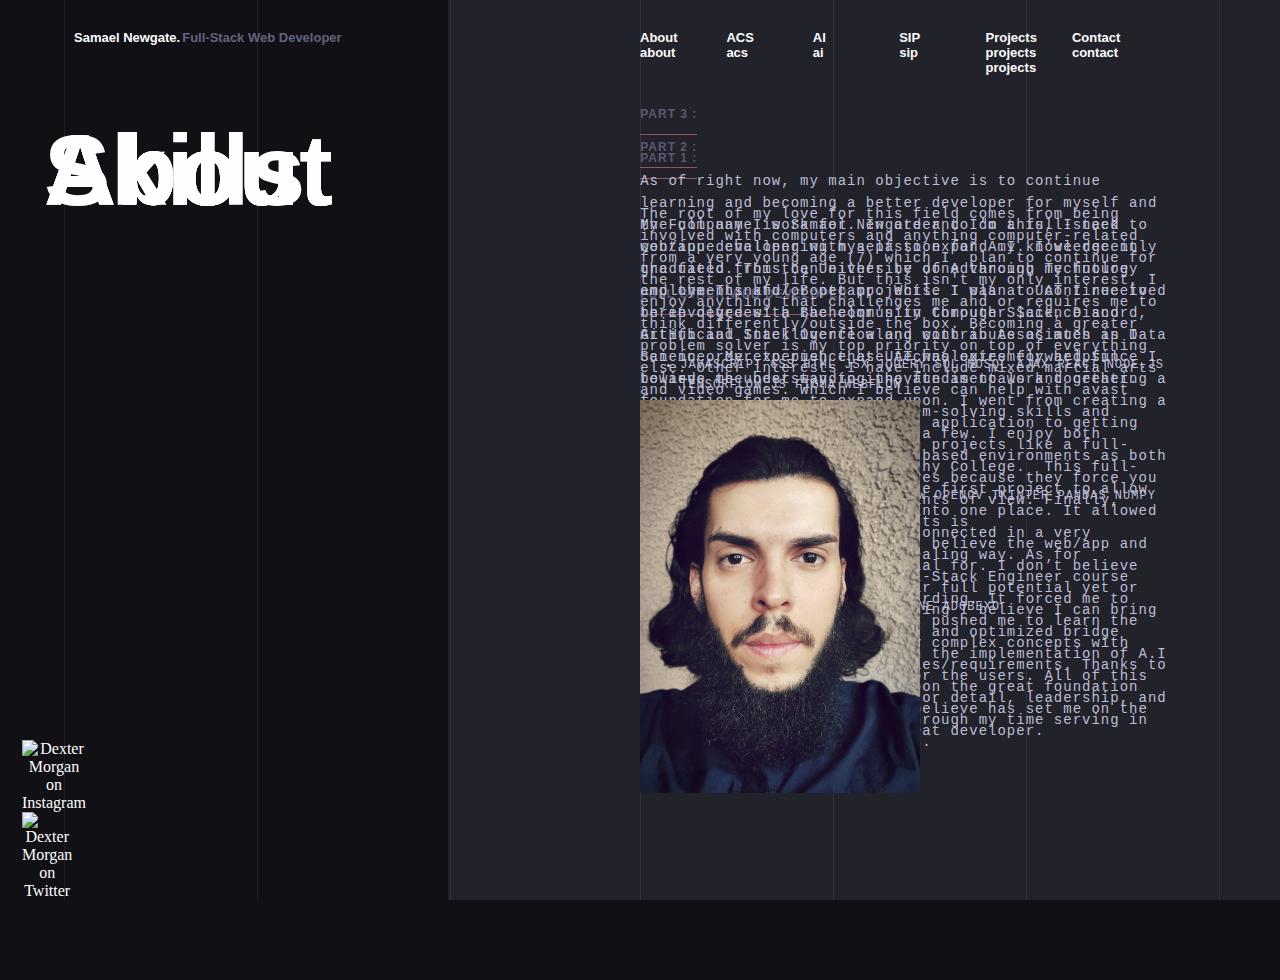
==== commit ec194a96: "fixed last link and d logo" ====
--- a/index.html
+++ b/index.html
@@ -1,6 +1,6 @@
 <!DOCTYPE html>
 <!--  This site was created in Webflow. http://www.webflow.com  -->
-<!--  Last Published: Tue Feb 18 2020 23:37:17 GMT+0000 (Coordinated Universal Time)  -->
+<!--  Last Published: Wed Feb 19 2020 22:24:24 GMT+0000 (Coordinated Universal Time)  -->
 <html data-wf-page="5e4ae31e409a2906c68fedc4" data-wf-site="5e4ae31e409a29417b8fedaf">
 <head>
   <meta charset="utf-8">
@@ -36,7 +36,7 @@
     <div data-w-id="c833a7e4-02f0-eec0-d9ff-ecccfc388c1c" class="mobile-nav">
       <ul id="w-node-ecccfc388c1d-fc388c0d" class="mobile-ul w-list-unstyled">
         <li data-w-id="c833a7e4-02f0-eec0-d9ff-ecccfc388c21" class="mobile-li"><a href="index.html" class="mobile-nav-link w--current">About</a></li>
-        <li class="mobile-li"><a href="old-home.html" class="mobile-nav-link">Projects</a></li>
+        <li class="mobile-li"><a href="projects.html" class="mobile-nav-link">Projects</a></li>
         <li data-w-id="c833a7e4-02f0-eec0-d9ff-ecccfc388c24" class="mobile-li"><a href="contact.html" class="mobile-nav-link">Contact</a></li>
       </ul>
     </div>
@@ -44,7 +44,7 @@
   <div data-w-id="5a981d93-2683-11e3-f0e1-9abe5ddc53b0" class="bg-dark"></div>
   <div class="header">
     <div class="logo">
-      <div class="logo-text"><a href="old-home.html">Samael Newgate.<span class="logo-text-span">Full-Stack Web Developer</span></a></div>
+      <div class="logo-text"><a href="index.html" class="w--current">Samael Newgate.<span class="logo-text-span">Full-Stack Web Developer</span></a></div>
     </div>
     <div class="nav">
       <div class="nav-item-width">
@@ -139,13 +139,13 @@
           </div>
           <div class="slice-wrapper">
             <div class="img-container-1">
-              <div class="image21"></div>
-            </div>
-            <div class="img-container-2">
-              <div class="image22"></div>
-            </div>
-            <div class="img-container-3">
-              <div class="image23"></div>
+              <div class="image71"></div>
+            </div>
+            <div class="img-container-2">
+              <div class="image72"></div>
+            </div>
+            <div class="img-container-3">
+              <div class="image73"></div>
             </div>
           </div>
           <div class="text-wrapper">
@@ -201,7 +201,7 @@
           <div class="text-wrapper">
             <div class="details-wrapper">
               <h2 class="about-text-heading">PART 3 :</h2>
-              <p class="details">As of right now, my main objective is to continue learning and becoming a better developer for myself and the company I work for. In order to do this, I need to continue challenging myself to expand my knowledge in the field. This can either be done through my future employments and/or pet projects. I plan to continue to be involved with the community through Slack, Discord, GitHub and Stack Overflow and contribute as much as I can in order to push these technologies forward since I believe the best way to innovate is to work together.</p><img src="images/INimagesmall.png" width="280" height="393" srcset="images/INimagesmall.png 500w, images/INimagesmall.png 777w" sizes="(max-width: 479px) 84vw, 280px" alt=""></div>
+              <p class="details">As of right now, my main objective is to continue learning and becoming a better developer for myself and the company I work for. In order to do this, I need to continue challenging myself to expand my knowledge in the field. This can either be done through my future employments and/or pet projects. I plan to continue to be involved with the community through Slack, Discord, GitHub and Stack Overflow and contribute as much as I can in order to push these technologies forward since I believe the best way to innovate is to work together.</p><img src="images/INimagesmall.png" width="280" height="393" srcset="images/INimagesmall-p-500.png 500w, images/INimagesmall.png 777w" sizes="(max-width: 479px) 84vw, 280px" alt=""></div>
             <div class="services-flex"></div>
           </div>
         </div>
--- a/css/sip-portfolio-v1.webflow.css
+++ b/css/sip-portfolio-v1.webflow.css
@@ -777,7 +777,7 @@
   bottom: 0px;
   width: 500%;
   height: 100vh;
-  background-image: url('../images/15img_contact_1.jpg');
+  background-image: url('../images/15img_contact.jpg');
   background-position: 0% 0%;
   background-repeat: no-repeat;
 }
@@ -789,7 +789,7 @@
   bottom: 0px;
   width: 500%;
   height: 100vh;
-  background-image: url('../images/15img_contact_1.jpg');
+  background-image: url('../images/15img_contact.jpg');
   background-position: 0px 0px;
   background-repeat: no-repeat;
 }
@@ -801,8 +801,9 @@
   bottom: 0px;
   width: 500%;
   height: 100vh;
-  background-image: url('../images/15img_contact_1.jpg');
-  background-position: 0px 0px;
+  background-image: url('../images/15img_contact.jpg');
+  background-position: 0px 0px;
+  background-repeat: no-repeat;
 }
 
 .services-flex {
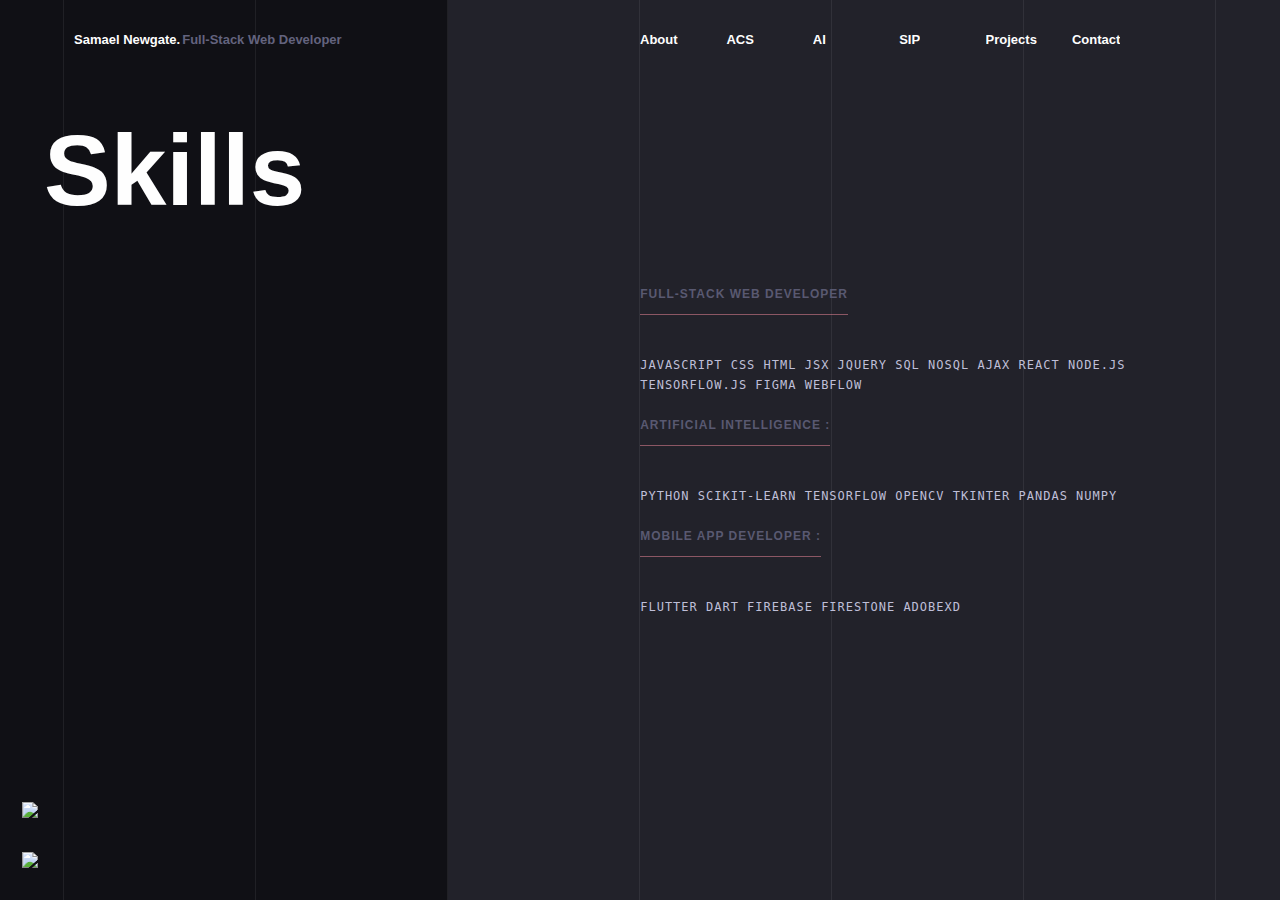
==== commit baff7885: "updated projects for objectives" ====
--- a/index.html
+++ b/index.html
@@ -1,6 +1,6 @@
 <!DOCTYPE html>
 <!--  This site was created in Webflow. http://www.webflow.com  -->
-<!--  Last Published: Wed Feb 19 2020 22:24:24 GMT+0000 (Coordinated Universal Time)  -->
+<!--  Last Published: Sat Mar 07 2020 00:04:52 GMT+0000 (Coordinated Universal Time)  -->
 <html data-wf-page="5e4ae31e409a2906c68fedc4" data-wf-site="5e4ae31e409a29417b8fedaf">
 <head>
   <meta charset="utf-8">
--- a/css/webflow.css
+++ b/css/webflow.css
@@ -0,0 +1,1776 @@
+@font-face {
+  font-family: 'webflow-icons';
+  src: url("[data-uri]") format('truetype');
+  font-weight: normal;
+  font-style: normal;
+}
+[class^="w-icon-"],
+[class*=" w-icon-"] {
+  /* use !important to prevent issues with browser extensions that change fonts */
+  font-family: 'webflow-icons' !important;
+  speak: none;
+  font-style: normal;
+  font-weight: normal;
+  font-variant: normal;
+  text-transform: none;
+  line-height: 1;
+  /* Better Font Rendering =========== */
+  -webkit-font-smoothing: antialiased;
+  -moz-osx-font-smoothing: grayscale;
+}
+.w-icon-slider-right:before {
+  content: "\e600";
+}
+.w-icon-slider-left:before {
+  content: "\e601";
+}
+.w-icon-nav-menu:before {
+  content: "\e602";
+}
+.w-icon-arrow-down:before,
+.w-icon-dropdown-toggle:before {
+  content: "\e603";
+}
+.w-icon-file-upload-remove:before {
+  content: "\e900";
+}
+.w-icon-file-upload-icon:before {
+  content: "\e903";
+}
+* {
+  -webkit-box-sizing: border-box;
+  -moz-box-sizing: border-box;
+  box-sizing: border-box;
+}
+html {
+  height: 100%;
+}
+body {
+  margin: 0;
+  min-height: 100%;
+  background-color: #fff;
+  font-family: Arial, sans-serif;
+  font-size: 14px;
+  line-height: 20px;
+  color: #333;
+}
+img {
+  max-width: 100%;
+  vertical-align: middle;
+  display: inline-block;
+}
+html.w-mod-touch * {
+  background-attachment: scroll !important;
+}
+.w-block {
+  display: block;
+}
+.w-inline-block {
+  max-width: 100%;
+  display: inline-block;
+}
+.w-clearfix:before,
+.w-clearfix:after {
+  content: " ";
+  display: table;
+  grid-column-start: 1;
+  grid-row-start: 1;
+  grid-column-end: 2;
+  grid-row-end: 2;
+}
+.w-clearfix:after {
+  clear: both;
+}
+.w-hidden {
+  display: none;
+}
+.w-button {
+  display: inline-block;
+  padding: 9px 15px;
+  background-color: #3898EC;
+  color: white;
+  border: 0;
+  line-height: inherit;
+  text-decoration: none;
+  cursor: pointer;
+  border-radius: 0;
+}
+input.w-button {
+  -webkit-appearance: button;
+}
+html[data-w-dynpage] [data-w-cloak] {
+  color: transparent !important;
+}
+.w-webflow-badge,
+.w-webflow-badge * {
+  position: static;
+  left: auto;
+  top: auto;
+  right: auto;
+  bottom: auto;
+  z-index: auto;
+  display: block;
+  visibility: visible;
+  overflow: visible;
+  overflow-x: visible;
+  overflow-y: visible;
+  box-sizing: border-box;
+  width: auto;
+  height: auto;
+  max-height: none;
+  max-width: none;
+  min-height: 0;
+  min-width: 0;
+  margin: 0;
+  padding: 0;
+  float: none;
+  clear: none;
+  border: 0 none transparent;
+  border-radius: 0;
+  background: none;
+  background-image: none;
+  background-position: 0% 0%;
+  background-size: auto auto;
+  background-repeat: repeat;
+  background-origin: padding-box;
+  background-clip: border-box;
+  background-attachment: scroll;
+  background-color: transparent;
+  box-shadow: none;
+  opacity: 1.0;
+  transform: none;
+  transition: none;
+  direction: ltr;
+  font-family: inherit;
+  font-weight: inherit;
+  color: inherit;
+  font-size: inherit;
+  line-height: inherit;
+  font-style: inherit;
+  font-variant: inherit;
+  text-align: inherit;
+  letter-spacing: inherit;
+  text-decoration: inherit;
+  text-indent: 0;
+  text-transform: inherit;
+  list-style-type: disc;
+  text-shadow: none;
+  font-smoothing: auto;
+  vertical-align: baseline;
+  cursor: inherit;
+  white-space: inherit;
+  word-break: normal;
+  word-spacing: normal;
+  word-wrap: normal;
+}
+.w-webflow-badge {
+  position: fixed !important;
+  display: inline-block !important;
+  visibility: visible !important;
+  opacity: 1 !important;
+  z-index: 2147483647 !important;
+  top: auto !important;
+  right: 12px !important;
+  bottom: 12px !important;
+  left: auto !important;
+  color: #AAADB0 !important;
+  background-color: #fff !important;
+  border-radius: 3px !important;
+  padding: 6px 8px 6px 6px !important;
+  font-size: 12px !important;
+  opacity: 1.0 !important;
+  line-height: 14px !important;
+  text-decoration: none !important;
+  transform: none !important;
+  margin: 0 !important;
+  width: auto !important;
+  height: auto !important;
+  overflow: visible !important;
+  white-space: nowrap;
+  box-shadow: 0 0 0 1px rgba(0, 0, 0, 0.1), 0px 1px 3px rgba(0, 0, 0, 0.1);
+  cursor: pointer;
+}
+.w-webflow-badge > img {
+  display: inline-block !important;
+  visibility: visible !important;
+  opacity: 1 !important;
+  vertical-align: middle !important;
+}
+h1,
+h2,
+h3,
+h4,
+h5,
+h6 {
+  font-weight: bold;
+  margin-bottom: 10px;
+}
+h1 {
+  font-size: 38px;
+  line-height: 44px;
+  margin-top: 20px;
+}
+h2 {
+  font-size: 32px;
+  line-height: 36px;
+  margin-top: 20px;
+}
+h3 {
+  font-size: 24px;
+  line-height: 30px;
+  margin-top: 20px;
+}
+h4 {
+  font-size: 18px;
+  line-height: 24px;
+  margin-top: 10px;
+}
+h5 {
+  font-size: 14px;
+  line-height: 20px;
+  margin-top: 10px;
+}
+h6 {
+  font-size: 12px;
+  line-height: 18px;
+  margin-top: 10px;
+}
+p {
+  margin-top: 0;
+  margin-bottom: 10px;
+}
+blockquote {
+  margin: 0 0 10px 0;
+  padding: 10px 20px;
+  border-left: 5px solid #E2E2E2;
+  font-size: 18px;
+  line-height: 22px;
+}
+figure {
+  margin: 0;
+  margin-bottom: 10px;
+}
+figcaption {
+  margin-top: 5px;
+  text-align: center;
+}
+ul,
+ol {
+  margin-top: 0px;
+  margin-bottom: 10px;
+  padding-left: 40px;
+}
+.w-list-unstyled {
+  padding-left: 0;
+  list-style: none;
+}
+.w-embed:before,
+.w-embed:after {
+  content: " ";
+  display: table;
+  grid-column-start: 1;
+  grid-row-start: 1;
+  grid-column-end: 2;
+  grid-row-end: 2;
+}
+.w-embed:after {
+  clear: both;
+}
+.w-video {
+  width: 100%;
+  position: relative;
+  padding: 0;
+}
+.w-video iframe,
+.w-video object,
+.w-video embed {
+  position: absolute;
+  top: 0;
+  left: 0;
+  width: 100%;
+  height: 100%;
+}
+fieldset {
+  padding: 0;
+  margin: 0;
+  border: 0;
+}
+button,
+html input[type="button"],
+input[type="reset"] {
+  border: 0;
+  cursor: pointer;
+  -webkit-appearance: button;
+}
+.w-form {
+  margin: 0 0 15px;
+}
+.w-form-done {
+  display: none;
+  padding: 20px;
+  text-align: center;
+  background-color: #dddddd;
+}
+.w-form-fail {
+  display: none;
+  margin-top: 10px;
+  padding: 10px;
+  background-color: #ffdede;
+}
+label {
+  display: block;
+  margin-bottom: 5px;
+  font-weight: bold;
+}
+.w-input,
+.w-select {
+  display: block;
+  width: 100%;
+  height: 38px;
+  padding: 8px 12px;
+  margin-bottom: 10px;
+  font-size: 14px;
+  line-height: 1.428571429;
+  color: #333333;
+  vertical-align: middle;
+  background-color: #ffffff;
+  border: 1px solid #cccccc;
+}
+.w-input:-moz-placeholder,
+.w-select:-moz-placeholder {
+  color: #999;
+}
+.w-input::-moz-placeholder,
+.w-select::-moz-placeholder {
+  color: #999;
+  opacity: 1;
+}
+.w-input:-ms-input-placeholder,
+.w-select:-ms-input-placeholder {
+  color: #999;
+}
+.w-input::-webkit-input-placeholder,
+.w-select::-webkit-input-placeholder {
+  color: #999;
+}
+.w-input:focus,
+.w-select:focus {
+  border-color: #3898EC;
+  outline: 0;
+}
+.w-input[disabled],
+.w-select[disabled],
+.w-input[readonly],
+.w-select[readonly],
+fieldset[disabled] .w-input,
+fieldset[disabled] .w-select {
+  cursor: not-allowed;
+  background-color: #eeeeee;
+}
+textarea.w-input,
+textarea.w-select {
+  height: auto;
+}
+.w-select {
+  background-color: #f3f3f3;
+}
+.w-select[multiple] {
+  height: auto;
+}
+.w-form-label {
+  display: inline-block;
+  cursor: pointer;
+  font-weight: normal;
+  margin-bottom: 0px;
+}
+.w-radio {
+  display: block;
+  margin-bottom: 5px;
+  padding-left: 20px;
+}
+.w-radio:before,
+.w-radio:after {
+  content: " ";
+  display: table;
+  grid-column-start: 1;
+  grid-row-start: 1;
+  grid-column-end: 2;
+  grid-row-end: 2;
+}
+.w-radio:after {
+  clear: both;
+}
+.w-radio-input {
+  margin: 4px 0 0;
+  margin-top: 1px \9;
+  line-height: normal;
+  float: left;
+  margin-left: -20px;
+}
+.w-radio-input {
+  margin-top: 3px;
+}
+.w-file-upload {
+  display: block;
+  margin-bottom: 10px;
+}
+.w-file-upload-input {
+  width: 0.1px;
+  height: 0.1px;
+  opacity: 0;
+  overflow: hidden;
+  position: absolute;
+  z-index: -100;
+}
+.w-file-upload-default,
+.w-file-upload-uploading,
+.w-file-upload-success {
+  display: inline-block;
+  color: #333333;
+}
+.w-file-upload-error {
+  display: block;
+  margin-top: 10px;
+}
+.w-file-upload-default.w-hidden,
+.w-file-upload-uploading.w-hidden,
+.w-file-upload-error.w-hidden,
+.w-file-upload-success.w-hidden {
+  display: none;
+}
+.w-file-upload-uploading-btn {
+  display: flex;
+  font-size: 14px;
+  font-weight: normal;
+  cursor: pointer;
+  margin: 0;
+  padding: 8px 12px;
+  border: 1px solid #cccccc;
+  background-color: #fafafa;
+}
+.w-file-upload-file {
+  display: flex;
+  flex-grow: 1;
+  justify-content: space-between;
+  margin: 0;
+  padding: 8px 9px 8px 11px;
+  border: 1px solid #cccccc;
+  background-color: #fafafa;
+}
+.w-file-upload-file-name {
+  font-size: 14px;
+  font-weight: normal;
+  display: block;
+}
+.w-file-remove-link {
+  margin-top: 3px;
+  margin-left: 10px;
+  width: auto;
+  height: auto;
+  padding: 3px;
+  display: block;
+  cursor: pointer;
+}
+.w-icon-file-upload-remove {
+  margin: auto;
+  font-size: 10px;
+}
+.w-file-upload-error-msg {
+  display: inline-block;
+  color: #ea384c;
+  padding: 2px 0;
+}
+.w-file-upload-info {
+  display: inline-block;
+  line-height: 38px;
+  padding: 0 12px;
+}
+.w-file-upload-label {
+  display: inline-block;
+  font-size: 14px;
+  font-weight: normal;
+  cursor: pointer;
+  margin: 0;
+  padding: 8px 12px;
+  border: 1px solid #cccccc;
+  background-color: #fafafa;
+}
+.w-icon-file-upload-icon,
+.w-icon-file-upload-uploading {
+  display: inline-block;
+  margin-right: 8px;
+  width: 20px;
+}
+.w-icon-file-upload-uploading {
+  height: 20px;
+}
+.w-container {
+  margin-left: auto;
+  margin-right: auto;
+  max-width: 940px;
+}
+.w-container:before,
+.w-container:after {
+  content: " ";
+  display: table;
+  grid-column-start: 1;
+  grid-row-start: 1;
+  grid-column-end: 2;
+  grid-row-end: 2;
+}
+.w-container:after {
+  clear: both;
+}
+.w-container .w-row {
+  margin-left: -10px;
+  margin-right: -10px;
+}
+.w-row:before,
+.w-row:after {
+  content: " ";
+  display: table;
+  grid-column-start: 1;
+  grid-row-start: 1;
+  grid-column-end: 2;
+  grid-row-end: 2;
+}
+.w-row:after {
+  clear: both;
+}
+.w-row .w-row {
+  margin-left: 0;
+  margin-right: 0;
+}
+.w-col {
+  position: relative;
+  float: left;
+  width: 100%;
+  min-height: 1px;
+  padding-left: 10px;
+  padding-right: 10px;
+}
+.w-col .w-col {
+  padding-left: 0;
+  padding-right: 0;
+}
+.w-col-1 {
+  width: 8.33333333%;
+}
+.w-col-2 {
+  width: 16.66666667%;
+}
+.w-col-3 {
+  width: 25%;
+}
+.w-col-4 {
+  width: 33.33333333%;
+}
+.w-col-5 {
+  width: 41.66666667%;
+}
+.w-col-6 {
+  width: 50%;
+}
+.w-col-7 {
+  width: 58.33333333%;
+}
+.w-col-8 {
+  width: 66.66666667%;
+}
+.w-col-9 {
+  width: 75%;
+}
+.w-col-10 {
+  width: 83.33333333%;
+}
+.w-col-11 {
+  width: 91.66666667%;
+}
+.w-col-12 {
+  width: 100%;
+}
+.w-hidden-main {
+  display: none !important;
+}
+@media screen and (max-width: 991px) {
+  .w-container {
+    max-width: 728px;
+  }
+  .w-hidden-main {
+    display: inherit !important;
+  }
+  .w-hidden-medium {
+    display: none !important;
+  }
+  .w-col-medium-1 {
+    width: 8.33333333%;
+  }
+  .w-col-medium-2 {
+    width: 16.66666667%;
+  }
+  .w-col-medium-3 {
+    width: 25%;
+  }
+  .w-col-medium-4 {
+    width: 33.33333333%;
+  }
+  .w-col-medium-5 {
+    width: 41.66666667%;
+  }
+  .w-col-medium-6 {
+    width: 50%;
+  }
+  .w-col-medium-7 {
+    width: 58.33333333%;
+  }
+  .w-col-medium-8 {
+    width: 66.66666667%;
+  }
+  .w-col-medium-9 {
+    width: 75%;
+  }
+  .w-col-medium-10 {
+    width: 83.33333333%;
+  }
+  .w-col-medium-11 {
+    width: 91.66666667%;
+  }
+  .w-col-medium-12 {
+    width: 100%;
+  }
+  .w-col-stack {
+    width: 100%;
+    left: auto;
+    right: auto;
+  }
+}
+@media screen and (max-width: 767px) {
+  .w-hidden-main {
+    display: inherit !important;
+  }
+  .w-hidden-medium {
+    display: inherit !important;
+  }
+  .w-hidden-small {
+    display: none !important;
+  }
+  .w-row,
+  .w-container .w-row {
+    margin-left: 0;
+    margin-right: 0;
+  }
+  .w-col {
+    width: 100%;
+    left: auto;
+    right: auto;
+  }
+  .w-col-small-1 {
+    width: 8.33333333%;
+  }
+  .w-col-small-2 {
+    width: 16.66666667%;
+  }
+  .w-col-small-3 {
+    width: 25%;
+  }
+  .w-col-small-4 {
+    width: 33.33333333%;
+  }
+  .w-col-small-5 {
+    width: 41.66666667%;
+  }
+  .w-col-small-6 {
+    width: 50%;
+  }
+  .w-col-small-7 {
+    width: 58.33333333%;
+  }
+  .w-col-small-8 {
+    width: 66.66666667%;
+  }
+  .w-col-small-9 {
+    width: 75%;
+  }
+  .w-col-small-10 {
+    width: 83.33333333%;
+  }
+  .w-col-small-11 {
+    width: 91.66666667%;
+  }
+  .w-col-small-12 {
+    width: 100%;
+  }
+}
+@media screen and (max-width: 479px) {
+  .w-container {
+    max-width: none;
+  }
+  .w-hidden-main {
+    display: inherit !important;
+  }
+  .w-hidden-medium {
+    display: inherit !important;
+  }
+  .w-hidden-small {
+    display: inherit !important;
+  }
+  .w-hidden-tiny {
+    display: none !important;
+  }
+  .w-col {
+    width: 100%;
+  }
+  .w-col-tiny-1 {
+    width: 8.33333333%;
+  }
+  .w-col-tiny-2 {
+    width: 16.66666667%;
+  }
+  .w-col-tiny-3 {
+    width: 25%;
+  }
+  .w-col-tiny-4 {
+    width: 33.33333333%;
+  }
+  .w-col-tiny-5 {
+    width: 41.66666667%;
+  }
+  .w-col-tiny-6 {
+    width: 50%;
+  }
+  .w-col-tiny-7 {
+    width: 58.33333333%;
+  }
+  .w-col-tiny-8 {
+    width: 66.66666667%;
+  }
+  .w-col-tiny-9 {
+    width: 75%;
+  }
+  .w-col-tiny-10 {
+    width: 83.33333333%;
+  }
+  .w-col-tiny-11 {
+    width: 91.66666667%;
+  }
+  .w-col-tiny-12 {
+    width: 100%;
+  }
+}
+.w-widget {
+  position: relative;
+}
+.w-widget-map {
+  width: 100%;
+  height: 400px;
+}
+.w-widget-map label {
+  width: auto;
+  display: inline;
+}
+.w-widget-map img {
+  max-width: inherit;
+}
+.w-widget-map .gm-style-iw {
+  text-align: center;
+}
+.w-widget-map .gm-style-iw > button {
+  display: none !important;
+}
+.w-widget-twitter {
+  overflow: hidden;
+}
+.w-widget-twitter-count-shim {
+  display: inline-block;
+  vertical-align: top;
+  position: relative;
+  width: 28px;
+  height: 20px;
+  text-align: center;
+  background: white;
+  border: #758696 solid 1px;
+  border-radius: 3px;
+}
+.w-widget-twitter-count-shim * {
+  pointer-events: none;
+  -webkit-user-select: none;
+  -moz-user-select: none;
+  -ms-user-select: none;
+  user-select: none;
+}
+.w-widget-twitter-count-shim .w-widget-twitter-count-inner {
+  position: relative;
+  font-size: 15px;
+  line-height: 12px;
+  text-align: center;
+  color: #999;
+  font-family: serif;
+}
+.w-widget-twitter-count-shim .w-widget-twitter-count-clear {
+  position: relative;
+  display: block;
+}
+.w-widget-twitter-count-shim.w--large {
+  width: 36px;
+  height: 28px;
+}
+.w-widget-twitter-count-shim.w--large .w-widget-twitter-count-inner {
+  font-size: 18px;
+  line-height: 18px;
+}
+.w-widget-twitter-count-shim:not(.w--vertical) {
+  margin-left: 5px;
+  margin-right: 8px;
+}
+.w-widget-twitter-count-shim:not(.w--vertical).w--large {
+  margin-left: 6px;
+}
+.w-widget-twitter-count-shim:not(.w--vertical):before,
+.w-widget-twitter-count-shim:not(.w--vertical):after {
+  top: 50%;
+  left: 0;
+  border: solid transparent;
+  content: " ";
+  height: 0;
+  width: 0;
+  position: absolute;
+  pointer-events: none;
+}
+.w-widget-twitter-count-shim:not(.w--vertical):before {
+  border-color: rgba(117, 134, 150, 0);
+  border-right-color: #5d6c7b;
+  border-width: 4px;
+  margin-left: -9px;
+  margin-top: -4px;
+}
+.w-widget-twitter-count-shim:not(.w--vertical).w--large:before {
+  border-width: 5px;
+  margin-left: -10px;
+  margin-top: -5px;
+}
+.w-widget-twitter-count-shim:not(.w--vertical):after {
+  border-color: rgba(255, 255, 255, 0);
+  border-right-color: white;
+  border-width: 4px;
+  margin-left: -8px;
+  margin-top: -4px;
+}
+.w-widget-twitter-count-shim:not(.w--vertical).w--large:after {
+  border-width: 5px;
+  margin-left: -9px;
+  margin-top: -5px;
+}
+.w-widget-twitter-count-shim.w--vertical {
+  width: 61px;
+  height: 33px;
+  margin-bottom: 8px;
+}
+.w-widget-twitter-count-shim.w--vertical:before,
+.w-widget-twitter-count-shim.w--vertical:after {
+  top: 100%;
+  left: 50%;
+  border: solid transparent;
+  content: " ";
+  height: 0;
+  width: 0;
+  position: absolute;
+  pointer-events: none;
+}
+.w-widget-twitter-count-shim.w--vertical:before {
+  border-color: rgba(117, 134, 150, 0);
+  border-top-color: #5d6c7b;
+  border-width: 5px;
+  margin-left: -5px;
+}
+.w-widget-twitter-count-shim.w--vertical:after {
+  border-color: rgba(255, 255, 255, 0);
+  border-top-color: white;
+  border-width: 4px;
+  margin-left: -4px;
+}
+.w-widget-twitter-count-shim.w--vertical .w-widget-twitter-count-inner {
+  font-size: 18px;
+  line-height: 22px;
+}
+.w-widget-twitter-count-shim.w--vertical.w--large {
+  width: 76px;
+}
+.w-widget-gplus {
+  overflow: hidden;
+}
+.w-background-video {
+  position: relative;
+  overflow: hidden;
+  height: 500px;
+  color: white;
+}
+.w-background-video > video {
+  background-size: cover;
+  background-position: 50% 50%;
+  position: absolute;
+  margin: auto;
+  width: 100%;
+  height: 100%;
+  right: -100%;
+  bottom: -100%;
+  top: -100%;
+  left: -100%;
+  object-fit: cover;
+  z-index: -100;
+}
+.w-background-video > video::-webkit-media-controls-start-playback-button {
+  display: none !important;
+  -webkit-appearance: none;
+}
+.w-slider {
+  position: relative;
+  height: 300px;
+  text-align: center;
+  background: #dddddd;
+  clear: both;
+  -webkit-tap-highlight-color: rgba(0, 0, 0, 0);
+  tap-highlight-color: rgba(0, 0, 0, 0);
+}
+.w-slider-mask {
+  position: relative;
+  display: block;
+  overflow: hidden;
+  z-index: 1;
+  left: 0;
+  right: 0;
+  height: 100%;
+  white-space: nowrap;
+}
+.w-slide {
+  position: relative;
+  display: inline-block;
+  vertical-align: top;
+  width: 100%;
+  height: 100%;
+  white-space: normal;
+  text-align: left;
+}
+.w-slider-nav {
+  position: absolute;
+  z-index: 2;
+  top: auto;
+  right: 0;
+  bottom: 0;
+  left: 0;
+  margin: auto;
+  padding-top: 10px;
+  height: 40px;
+  text-align: center;
+  -webkit-tap-highlight-color: rgba(0, 0, 0, 0);
+  tap-highlight-color: rgba(0, 0, 0, 0);
+}
+.w-slider-nav.w-round > div {
+  border-radius: 100%;
+}
+.w-slider-nav.w-num > div {
+  width: auto;
+  height: auto;
+  padding: 0.2em 0.5em;
+  font-size: inherit;
+  line-height: inherit;
+}
+.w-slider-nav.w-shadow > div {
+  box-shadow: 0 0 3px rgba(51, 51, 51, 0.4);
+}
+.w-slider-nav-invert {
+  color: #fff;
+}
+.w-slider-nav-invert > div {
+  background-color: rgba(34, 34, 34, 0.4);
+}
+.w-slider-nav-invert > div.w-active {
+  background-color: #222;
+}
+.w-slider-dot {
+  position: relative;
+  display: inline-block;
+  width: 1em;
+  height: 1em;
+  background-color: rgba(255, 255, 255, 0.4);
+  cursor: pointer;
+  margin: 0 3px 0.5em;
+  transition: background-color 100ms, color 100ms;
+}
+.w-slider-dot.w-active {
+  background-color: #fff;
+}
+.w-slider-arrow-left,
+.w-slider-arrow-right {
+  position: absolute;
+  width: 80px;
+  top: 0;
+  right: 0;
+  bottom: 0;
+  left: 0;
+  margin: auto;
+  cursor: pointer;
+  overflow: hidden;
+  color: white;
+  font-size: 40px;
+  -webkit-tap-highlight-color: rgba(0, 0, 0, 0);
+  tap-highlight-color: rgba(0, 0, 0, 0);
+  -webkit-user-select: none;
+  -moz-user-select: none;
+  -ms-user-select: none;
+  user-select: none;
+}
+.w-slider-arrow-left [class^="w-icon-"],
+.w-slider-arrow-right [class^="w-icon-"],
+.w-slider-arrow-left [class*=" w-icon-"],
+.w-slider-arrow-right [class*=" w-icon-"] {
+  position: absolute;
+}
+.w-slider-arrow-left {
+  z-index: 3;
+  right: auto;
+}
+.w-slider-arrow-right {
+  z-index: 4;
+  left: auto;
+}
+.w-icon-slider-left,
+.w-icon-slider-right {
+  top: 0;
+  right: 0;
+  bottom: 0;
+  left: 0;
+  margin: auto;
+  width: 1em;
+  height: 1em;
+}
+.w-dropdown {
+  display: inline-block;
+  position: relative;
+  text-align: left;
+  margin-left: auto;
+  margin-right: auto;
+  z-index: 900;
+}
+.w-dropdown-btn,
+.w-dropdown-toggle,
+.w-dropdown-link {
+  position: relative;
+  vertical-align: top;
+  text-decoration: none;
+  color: #222222;
+  padding: 20px;
+  text-align: left;
+  margin-left: auto;
+  margin-right: auto;
+  white-space: nowrap;
+}
+.w-dropdown-toggle {
+  -webkit-user-select: none;
+  -moz-user-select: none;
+  -ms-user-select: none;
+  user-select: none;
+  display: inline-block;
+  cursor: pointer;
+  padding-right: 40px;
+}
+.w-icon-dropdown-toggle {
+  position: absolute;
+  top: 0;
+  right: 0;
+  bottom: 0;
+  margin: auto;
+  margin-right: 20px;
+  width: 1em;
+  height: 1em;
+}
+.w-dropdown-list {
+  position: absolute;
+  background: #dddddd;
+  display: none;
+  min-width: 100%;
+}
+.w-dropdown-list.w--open {
+  display: block;
+}
+.w-dropdown-link {
+  padding: 10px 20px;
+  display: block;
+  color: #222222;
+}
+.w-dropdown-link.w--current {
+  color: #0082f3;
+}
+@media screen and (max-width: 767px) {
+  .w-nav-brand {
+    padding-left: 10px;
+  }
+}
+/**
+ * ## Note
+ * Safari (on both iOS and OS X) does not handle viewport units (vh, vw) well.
+ * For example percentage units do not work on descendants of elements that
+ * have any dimensions expressed in viewport units. It also doesn’t handle them at
+ * all in `calc()`.
+ */
+/**
+ * Wrapper around all lightbox elements
+ *
+ * 1. Since the lightbox can receive focus, IE also gives it an outline.
+ * 2. Fixes flickering on Chrome when a transition is in progress
+ *    underneath the lightbox.
+ */
+.w-lightbox-backdrop {
+  color: #000;
+  cursor: auto;
+  font-family: serif;
+  font-size: medium;
+  font-style: normal;
+  font-variant: normal;
+  font-weight: normal;
+  letter-spacing: normal;
+  line-height: normal;
+  list-style: disc;
+  text-align: start;
+  text-indent: 0;
+  text-shadow: none;
+  text-transform: none;
+  visibility: visible;
+  white-space: normal;
+  word-break: normal;
+  word-spacing: normal;
+  word-wrap: normal;
+  position: fixed;
+  top: 0;
+  right: 0;
+  bottom: 0;
+  left: 0;
+  color: #fff;
+  font-family: "Helvetica Neue", Helvetica, Ubuntu, "Segoe UI", Verdana, sans-serif;
+  font-size: 17px;
+  line-height: 1.2;
+  font-weight: 300;
+  text-align: center;
+  background: rgba(0, 0, 0, 0.9);
+  z-index: 2000;
+  outline: 0;
+  /* 1 */
+  opacity: 0;
+  -webkit-user-select: none;
+  -moz-user-select: none;
+  -ms-user-select: none;
+  -webkit-tap-highlight-color: transparent;
+  -webkit-transform: translate(0, 0);
+  /* 2 */
+}
+/**
+ * Neat trick to bind the rubberband effect to our canvas instead of the whole
+ * document on iOS. It also prevents a bug that causes the document underneath to scroll.
+ */
+.w-lightbox-backdrop,
+.w-lightbox-container {
+  height: 100%;
+  overflow: auto;
+  -webkit-overflow-scrolling: touch;
+}
+.w-lightbox-content {
+  position: relative;
+  height: 100vh;
+  overflow: hidden;
+}
+.w-lightbox-view {
+  position: absolute;
+  width: 100vw;
+  height: 100vh;
+  opacity: 0;
+}
+.w-lightbox-view:before {
+  content: "";
+  height: 100vh;
+}
+/* .w-lightbox-content */
+.w-lightbox-group,
+.w-lightbox-group .w-lightbox-view,
+.w-lightbox-group .w-lightbox-view:before {
+  height: 86vh;
+}
+.w-lightbox-frame,
+.w-lightbox-view:before {
+  display: inline-block;
+  vertical-align: middle;
+}
+/*
+ * 1. Remove default margin set by user-agent on the <figure> element.
+ */
+.w-lightbox-figure {
+  position: relative;
+  margin: 0;
+  /* 1 */
+}
+.w-lightbox-group .w-lightbox-figure {
+  cursor: pointer;
+}
+/**
+ * IE adds image dimensions as width and height attributes on the IMG tag,
+ * but we need both width and height to be set to auto to enable scaling.
+ */
+.w-lightbox-img {
+  width: auto;
+  height: auto;
+  max-width: none;
+}
+/**
+ * 1. Reset if style is set by user on "All Images"
+ */
+.w-lightbox-image {
+  display: block;
+  float: none;
+  /* 1 */
+  max-width: 100vw;
+  max-height: 100vh;
+}
+.w-lightbox-group .w-lightbox-image {
+  max-height: 86vh;
+}
+.w-lightbox-caption {
+  position: absolute;
+  right: 0;
+  bottom: 0;
+  left: 0;
+  padding: .5em 1em;
+  background: rgba(0, 0, 0, 0.4);
+  text-align: left;
+  text-overflow: ellipsis;
+  white-space: nowrap;
+  overflow: hidden;
+}
+.w-lightbox-embed {
+  position: absolute;
+  top: 0;
+  right: 0;
+  bottom: 0;
+  left: 0;
+  width: 100%;
+  height: 100%;
+}
+.w-lightbox-control {
+  position: absolute;
+  top: 0;
+  width: 4em;
+  background-size: 24px;
+  background-repeat: no-repeat;
+  background-position: center;
+  cursor: pointer;
+  -webkit-transition: all .3s;
+  transition: all .3s;
+}
+.w-lightbox-left {
+  display: none;
+  bottom: 0;
+  left: 0;
+  /* <svg xmlns="http://www.w3.org/2000/svg" viewBox="-20 0 24 40" width="24" height="40"><g transform="rotate(45)"><path d="m0 0h5v23h23v5h-28z" opacity=".4"/><path d="m1 1h3v23h23v3h-26z" fill="#fff"/></g></svg> */
+  background-image: url("[data-uri]");
+}
+.w-lightbox-right {
+  display: none;
+  right: 0;
+  bottom: 0;
+  /* <svg xmlns="http://www.w3.org/2000/svg" viewBox="-4 0 24 40" width="24" height="40"><g transform="rotate(45)"><path d="m0-0h28v28h-5v-23h-23z" opacity=".4"/><path d="m1 1h26v26h-3v-23h-23z" fill="#fff"/></g></svg> */
+  background-image: url("[data-uri]");
+}
+/*
+ * Without specifying the with and height inside the SVG, all versions of IE render the icon too small.
+ * The bug does not seem to manifest itself if the elements are tall enough such as the above arrows.
+ * (http://stackoverflow.com/questions/16092114/background-size-differs-in-internet-explorer)
+ */
+.w-lightbox-close {
+  right: 0;
+  height: 2.6em;
+  /* <svg xmlns="http://www.w3.org/2000/svg" viewBox="-4 0 18 17" width="18" height="17"><g transform="rotate(45)"><path d="m0 0h7v-7h5v7h7v5h-7v7h-5v-7h-7z" opacity=".4"/><path d="m1 1h7v-7h3v7h7v3h-7v7h-3v-7h-7z" fill="#fff"/></g></svg> */
+  background-image: url("[data-uri]");
+  background-size: 18px;
+}
+/**
+ * 1. All IE versions add extra space at the bottom without this.
+ */
+.w-lightbox-strip {
+  position: absolute;
+  bottom: 0;
+  left: 0;
+  right: 0;
+  padding: 0 1vh;
+  line-height: 0;
+  /* 1 */
+  white-space: nowrap;
+  overflow-x: auto;
+  overflow-y: hidden;
+}
+/*
+ * 1. We use content-box to avoid having to do `width: calc(10vh + 2vw)`
+ *    which doesn’t work in Safari anyway.
+ * 2. Chrome renders images pixelated when switching to GPU. Making sure
+ *    the parent is also rendered on the GPU (by setting translate3d for
+ *    example) fixes this behavior.
+ */
+.w-lightbox-item {
+  display: inline-block;
+  width: 10vh;
+  padding: 2vh 1vh;
+  box-sizing: content-box;
+  /* 1 */
+  cursor: pointer;
+  -webkit-transform: translate3d(0, 0, 0);
+  /* 2 */
+}
+.w-lightbox-active {
+  opacity: .3;
+}
+.w-lightbox-thumbnail {
+  position: relative;
+  height: 10vh;
+  background: #222;
+  overflow: hidden;
+}
+.w-lightbox-thumbnail-image {
+  position: absolute;
+  top: 0;
+  left: 0;
+}
+.w-lightbox-thumbnail .w-lightbox-tall {
+  top: 50%;
+  width: 100%;
+  -webkit-transform: translate(0, -50%);
+  -ms-transform: translate(0, -50%);
+  transform: translate(0, -50%);
+}
+.w-lightbox-thumbnail .w-lightbox-wide {
+  left: 50%;
+  height: 100%;
+  -webkit-transform: translate(-50%, 0);
+  -ms-transform: translate(-50%, 0);
+  transform: translate(-50%, 0);
+}
+/*
+ * Spinner
+ *
+ * Absolute pixel values are used to avoid rounding errors that would cause
+ * the white spinning element to be misaligned with the track.
+ */
+.w-lightbox-spinner {
+  position: absolute;
+  top: 50%;
+  left: 50%;
+  box-sizing: border-box;
+  width: 40px;
+  height: 40px;
+  margin-top: -20px;
+  margin-left: -20px;
+  border: 5px solid rgba(0, 0, 0, 0.4);
+  border-radius: 50%;
+  -webkit-animation: spin .8s infinite linear;
+  animation: spin .8s infinite linear;
+}
+.w-lightbox-spinner:after {
+  content: "";
+  position: absolute;
+  top: -4px;
+  right: -4px;
+  bottom: -4px;
+  left: -4px;
+  border: 3px solid transparent;
+  border-bottom-color: #fff;
+  border-radius: 50%;
+}
+/*
+ * Utility classes
+ */
+.w-lightbox-hide {
+  display: none;
+}
+.w-lightbox-noscroll {
+  overflow: hidden;
+}
+@media (min-width: 768px) {
+  .w-lightbox-content {
+    height: 96vh;
+    margin-top: 2vh;
+  }
+  .w-lightbox-view,
+  .w-lightbox-view:before {
+    height: 96vh;
+  }
+  /* .w-lightbox-content */
+  .w-lightbox-group,
+  .w-lightbox-group .w-lightbox-view,
+  .w-lightbox-group .w-lightbox-view:before {
+    height: 84vh;
+  }
+  .w-lightbox-image {
+    max-width: 96vw;
+    max-height: 96vh;
+  }
+  .w-lightbox-group .w-lightbox-image {
+    max-width: 82.3vw;
+    max-height: 84vh;
+  }
+  .w-lightbox-left,
+  .w-lightbox-right {
+    display: block;
+    opacity: .5;
+  }
+  .w-lightbox-close {
+    opacity: .8;
+  }
+  .w-lightbox-control:hover {
+    opacity: 1;
+  }
+}
+.w-lightbox-inactive,
+.w-lightbox-inactive:hover {
+  opacity: 0;
+}
+.w-richtext:before,
+.w-richtext:after {
+  content: " ";
+  display: table;
+  grid-column-start: 1;
+  grid-row-start: 1;
+  grid-column-end: 2;
+  grid-row-end: 2;
+}
+.w-richtext:after {
+  clear: both;
+}
+.w-richtext[contenteditable="true"]:before,
+.w-richtext[contenteditable="true"]:after {
+  white-space: initial;
+}
+.w-richtext ol,
+.w-richtext ul {
+  overflow: hidden;
+}
+.w-richtext .w-richtext-figure-selected.w-richtext-figure-type-video div:after,
+.w-richtext .w-richtext-figure-selected[data-rt-type="video"] div:after {
+  outline: 2px solid #2895f7;
+}
+.w-richtext .w-richtext-figure-selected.w-richtext-figure-type-image div,
+.w-richtext .w-richtext-figure-selected[data-rt-type="image"] div {
+  outline: 2px solid #2895f7;
+}
+.w-richtext figure.w-richtext-figure-type-video > div:after,
+.w-richtext figure[data-rt-type="video"] > div:after {
+  content: '';
+  position: absolute;
+  display: none;
+  left: 0;
+  top: 0;
+  right: 0;
+  bottom: 0;
+}
+.w-richtext figure {
+  position: relative;
+  max-width: 60%;
+}
+.w-richtext figure > div:before {
+  cursor: default!important;
+}
+.w-richtext figure img {
+  width: 100%;
+}
+.w-richtext figure figcaption.w-richtext-figcaption-placeholder {
+  opacity: 0.6;
+}
+.w-richtext figure div {
+  /* fix incorrectly sized selection border in the data manager */
+  font-size: 0px;
+  color: transparent;
+}
+.w-richtext figure.w-richtext-figure-type-image,
+.w-richtext figure[data-rt-type="image"] {
+  display: table;
+}
+.w-richtext figure.w-richtext-figure-type-image > div,
+.w-richtext figure[data-rt-type="image"] > div {
+  display: inline-block;
+}
+.w-richtext figure.w-richtext-figure-type-image > figcaption,
+.w-richtext figure[data-rt-type="image"] > figcaption {
+  display: table-caption;
+  caption-side: bottom;
+}
+.w-richtext figure.w-richtext-figure-type-video,
+.w-richtext figure[data-rt-type="video"] {
+  width: 60%;
+  height: 0;
+}
+.w-richtext figure.w-richtext-figure-type-video iframe,
+.w-richtext figure[data-rt-type="video"] iframe {
+  position: absolute;
+  top: 0;
+  left: 0;
+  width: 100%;
+  height: 100%;
+}
+.w-richtext figure.w-richtext-figure-type-video > div,
+.w-richtext figure[data-rt-type="video"] > div {
+  width: 100%;
+}
+.w-richtext figure.w-richtext-align-center {
+  margin-right: auto;
+  margin-left: auto;
+  clear: both;
+}
+.w-richtext figure.w-richtext-align-center.w-richtext-figure-type-image > div,
+.w-richtext figure.w-richtext-align-center[data-rt-type="image"] > div {
+  max-width: 100%;
+}
+.w-richtext figure.w-richtext-align-normal {
+  clear: both;
+}
+.w-richtext figure.w-richtext-align-fullwidth {
+  width: 100%;
+  max-width: 100%;
+  text-align: center;
+  clear: both;
+  display: block;
+  margin-right: auto;
+  margin-left: auto;
+}
+.w-richtext figure.w-richtext-align-fullwidth > div {
+  display: inline-block;
+  /* padding-bottom is used for aspect ratios in video figures
+      we want the div to inherit that so hover/selection borders in the designer-canvas
+      fit right*/
+  padding-bottom: inherit;
+}
+.w-richtext figure.w-richtext-align-fullwidth > figcaption {
+  display: block;
+}
+.w-richtext figure.w-richtext-align-floatleft {
+  float: left;
+  margin-right: 15px;
+  clear: none;
+}
+.w-richtext figure.w-richtext-align-floatright {
+  float: right;
+  margin-left: 15px;
+  clear: none;
+}
+.w-nav {
+  position: relative;
+  background: #dddddd;
+  z-index: 1000;
+}
+.w-nav:before,
+.w-nav:after {
+  content: " ";
+  display: table;
+  grid-column-start: 1;
+  grid-row-start: 1;
+  grid-column-end: 2;
+  grid-row-end: 2;
+}
+.w-nav:after {
+  clear: both;
+}
+.w-nav-brand {
+  position: relative;
+  float: left;
+  text-decoration: none;
+  color: #333333;
+}
+.w-nav-link {
+  position: relative;
+  display: inline-block;
+  vertical-align: top;
+  text-decoration: none;
+  color: #222222;
+  padding: 20px;
+  text-align: left;
+  margin-left: auto;
+  margin-right: auto;
+}
+.w-nav-link.w--current {
+  color: #0082f3;
+}
+.w-nav-menu {
+  position: relative;
+  float: right;
+}
+[data-nav-menu-open] {
+  display: block !important;
+  position: absolute;
+  top: 100%;
+  left: 0;
+  right: 0;
+  background: #C8C8C8;
+  text-align: center;
+  overflow: visible;
+  min-width: 200px;
+}
+.w--nav-link-open {
+  display: block;
+  position: relative;
+}
+.w-nav-overlay {
+  position: absolute;
+  overflow: hidden;
+  display: none;
+  top: 100%;
+  left: 0;
+  right: 0;
+  width: 100%;
+}
+.w-nav-overlay [data-nav-menu-open] {
+  top: 0;
+}
+.w-nav[data-animation="over-left"] .w-nav-overlay {
+  width: auto;
+}
+.w-nav[data-animation="over-left"] .w-nav-overlay,
+.w-nav[data-animation="over-left"] [data-nav-menu-open] {
+  right: auto;
+  z-index: 1;
+  top: 0;
+}
+.w-nav[data-animation="over-right"] .w-nav-overlay {
+  width: auto;
+}
+.w-nav[data-animation="over-right"] .w-nav-overlay,
+.w-nav[data-animation="over-right"] [data-nav-menu-open] {
+  left: auto;
+  z-index: 1;
+  top: 0;
+}
+.w-nav-button {
+  position: relative;
+  float: right;
+  padding: 18px;
+  font-size: 24px;
+  display: none;
+  cursor: pointer;
+  -webkit-tap-highlight-color: rgba(0, 0, 0, 0);
+  tap-highlight-color: rgba(0, 0, 0, 0);
+  -webkit-user-select: none;
+  -moz-user-select: none;
+  -ms-user-select: none;
+  user-select: none;
+}
+.w-nav-button.w--open {
+  background-color: #C8C8C8;
+  color: white;
+}
+.w-nav[data-collapse="all"] .w-nav-menu {
+  display: none;
+}
+.w-nav[data-collapse="all"] .w-nav-button {
+  display: block;
+}
+.w--nav-dropdown-open {
+  display: block;
+}
+.w--nav-dropdown-toggle-open {
+  display: block;
+}
+.w--nav-dropdown-list-open {
+  position: static;
+}
+@media screen and (max-width: 991px) {
+  .w-nav[data-collapse="medium"] .w-nav-menu {
+    display: none;
+  }
+  .w-nav[data-collapse="medium"] .w-nav-button {
+    display: block;
+  }
+}
+@media screen and (max-width: 767px) {
+  .w-nav[data-collapse="small"] .w-nav-menu {
+    display: none;
+  }
+  .w-nav[data-collapse="small"] .w-nav-button {
+    display: block;
+  }
+  .w-nav-brand {
+    padding-left: 10px;
+  }
+}
+@media screen and (max-width: 479px) {
+  .w-nav[data-collapse="tiny"] .w-nav-menu {
+    display: none;
+  }
+  .w-nav[data-collapse="tiny"] .w-nav-button {
+    display: block;
+  }
+}
+.w-tabs {
+  position: relative;
+}
+.w-tabs:before,
+.w-tabs:after {
+  content: " ";
+  display: table;
+  grid-column-start: 1;
+  grid-row-start: 1;
+  grid-column-end: 2;
+  grid-row-end: 2;
+}
+.w-tabs:after {
+  clear: both;
+}
+.w-tab-menu {
+  position: relative;
+}
+.w-tab-link {
+  position: relative;
+  display: inline-block;
+  vertical-align: top;
+  text-decoration: none;
+  padding: 9px 30px;
+  text-align: left;
+  cursor: pointer;
+  color: #222222;
+  background-color: #dddddd;
+}
+.w-tab-link.w--current {
+  background-color: #C8C8C8;
+}
+.w-tab-content {
+  position: relative;
+  display: block;
+  overflow: hidden;
+}
+.w-tab-pane {
+  position: relative;
+  display: none;
+}
+.w--tab-active {
+  display: block;
+}
+@media screen and (max-width: 479px) {
+  .w-tab-link {
+    display: block;
+  }
+}
+.w-ix-emptyfix:after {
+  content: "";
+}
+@keyframes spin {
+  0% {
+    transform: rotate(0deg);
+  }
+  100% {
+    transform: rotate(360deg);
+  }
+}
+.w-dyn-empty {
+  padding: 10px;
+  background-color: #dddddd;
+}
+.w-dyn-hide {
+  display: none !important;
+}
+.w-dyn-bind-empty {
+  display: none !important;
+}
+.w-condition-invisible {
+  display: none !important;
+}
